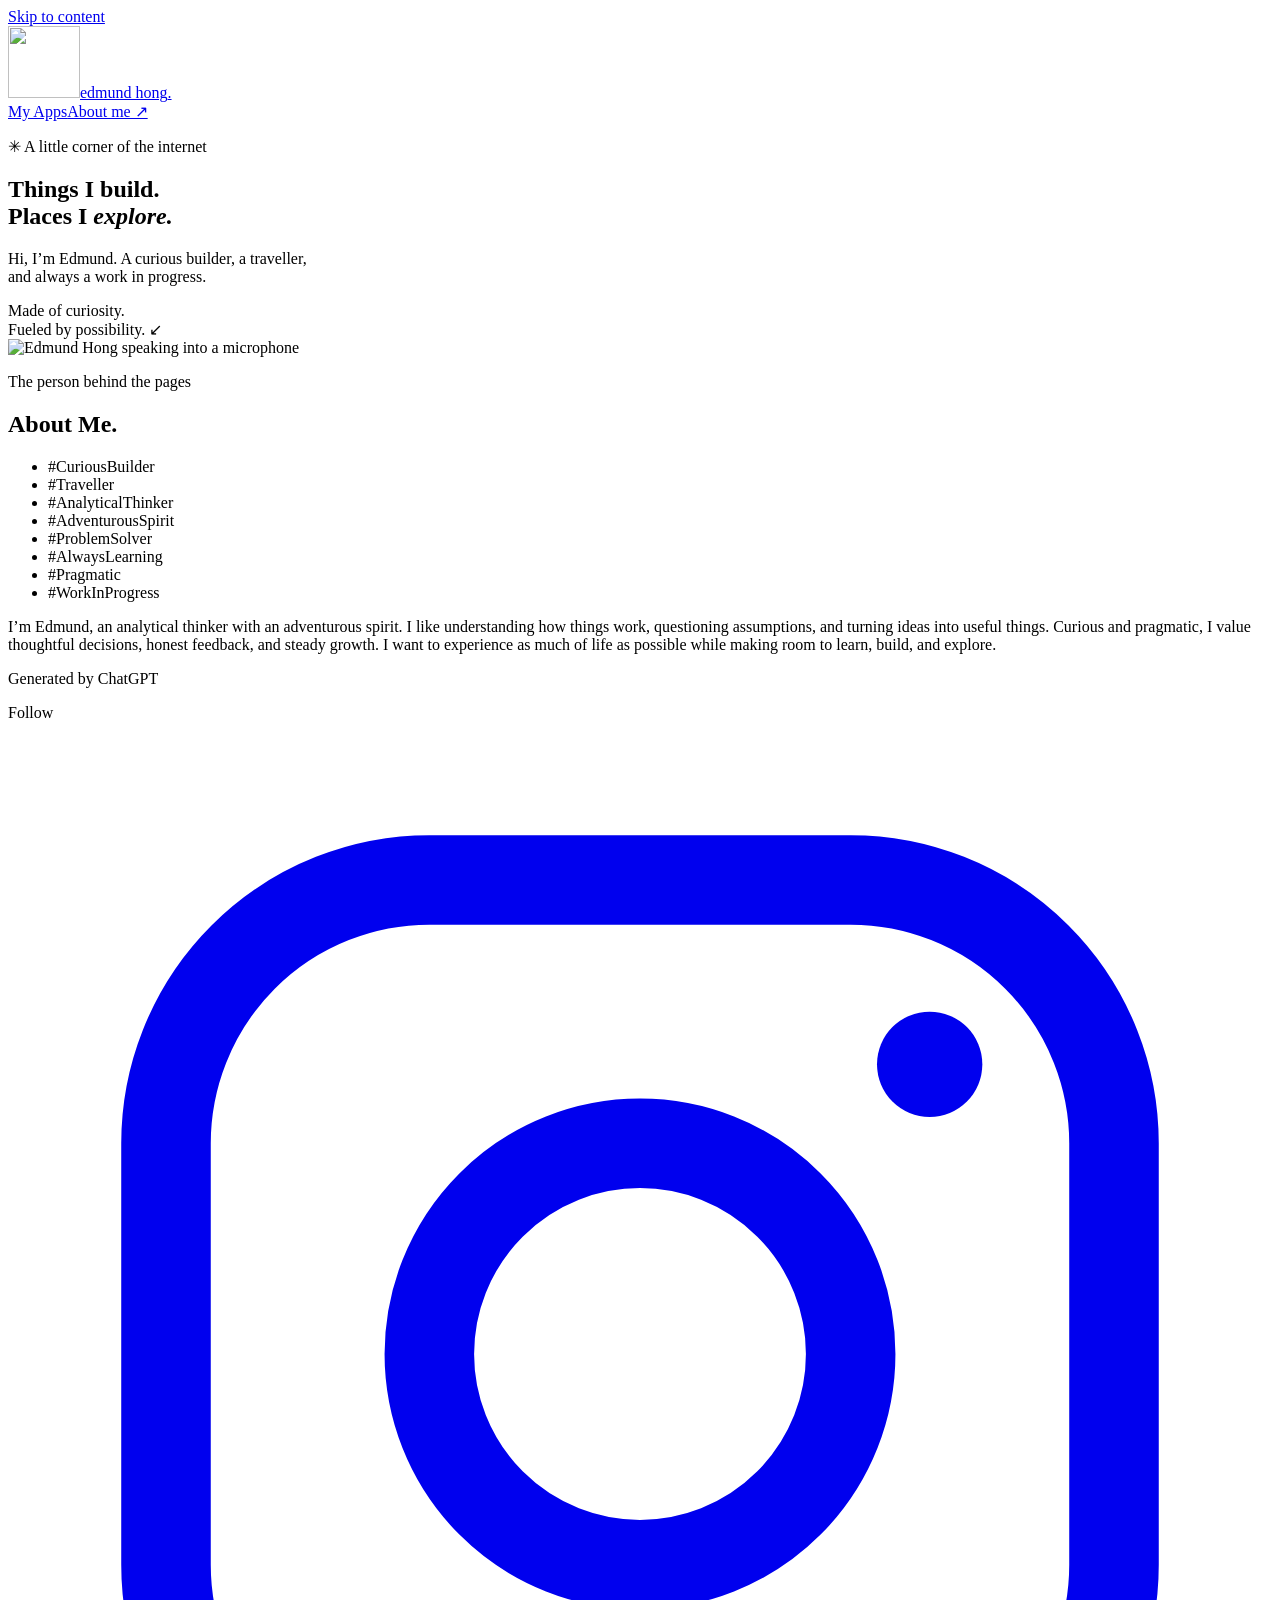
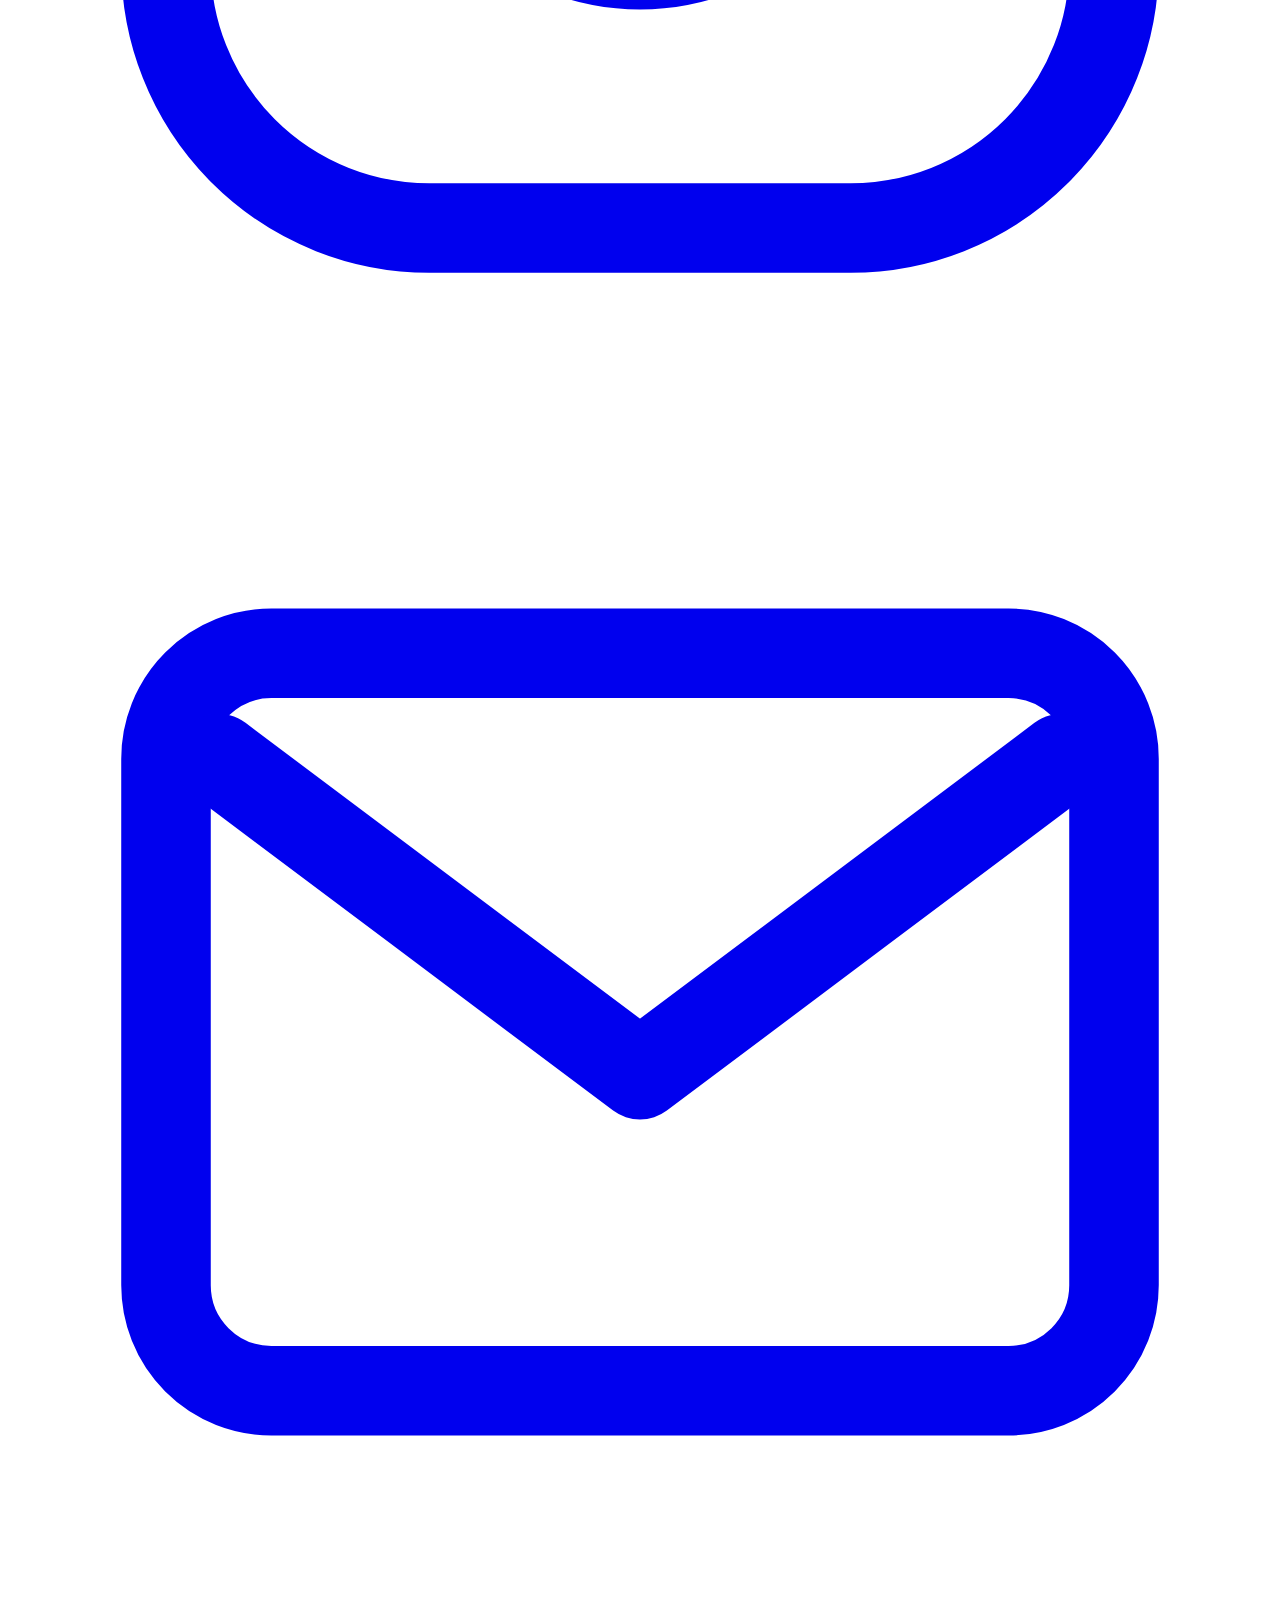
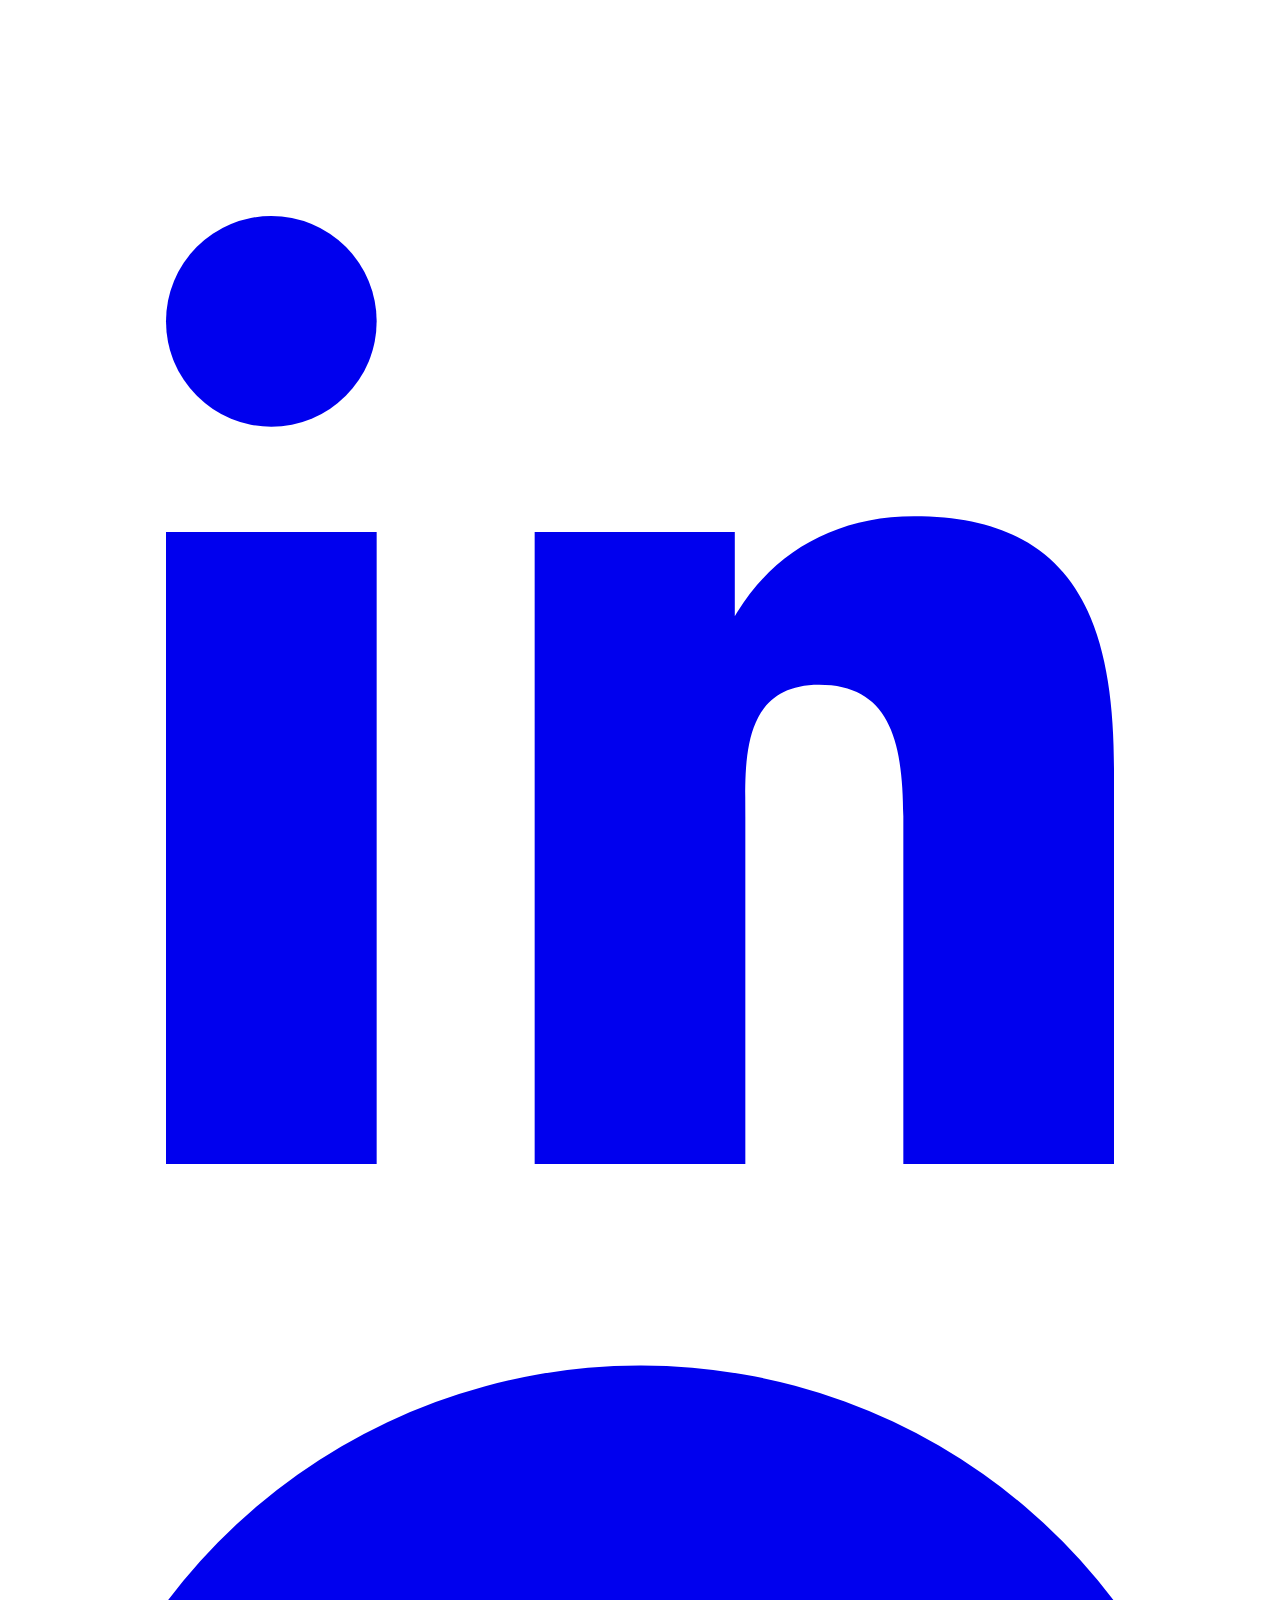
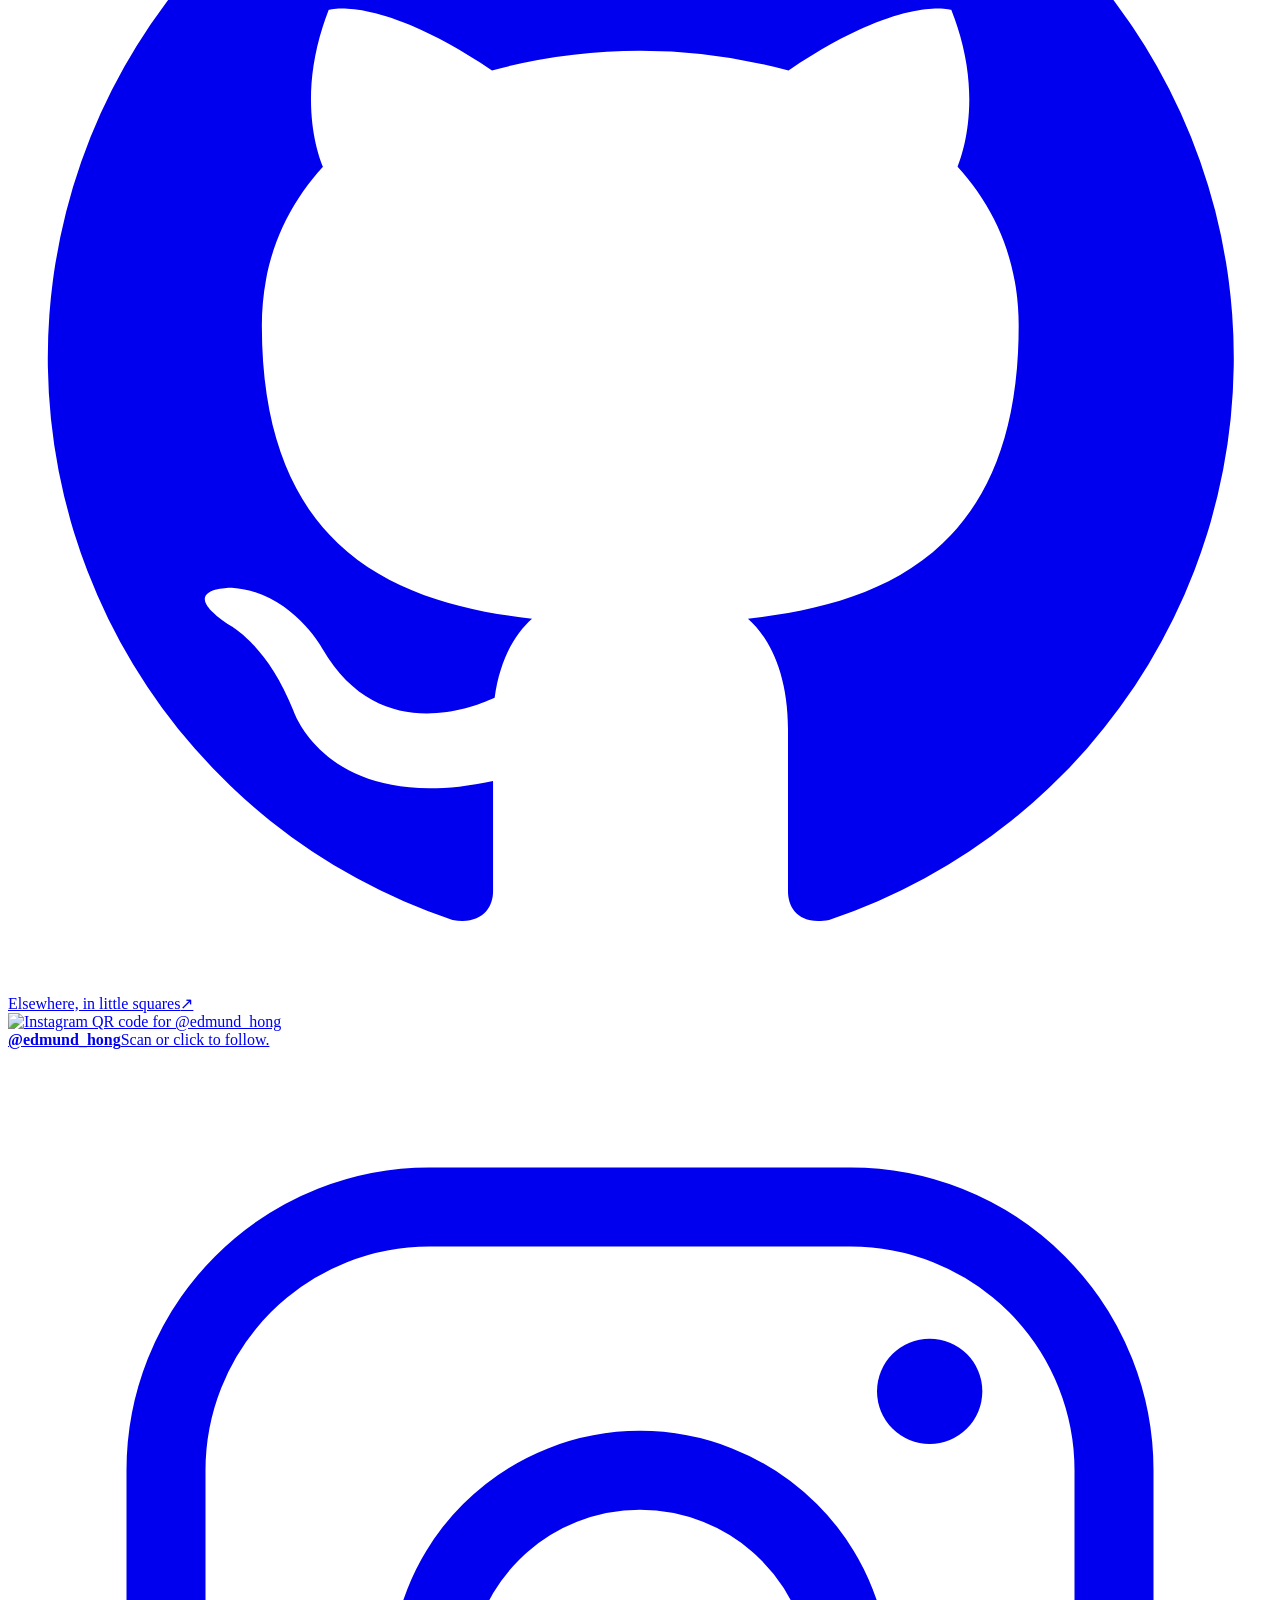
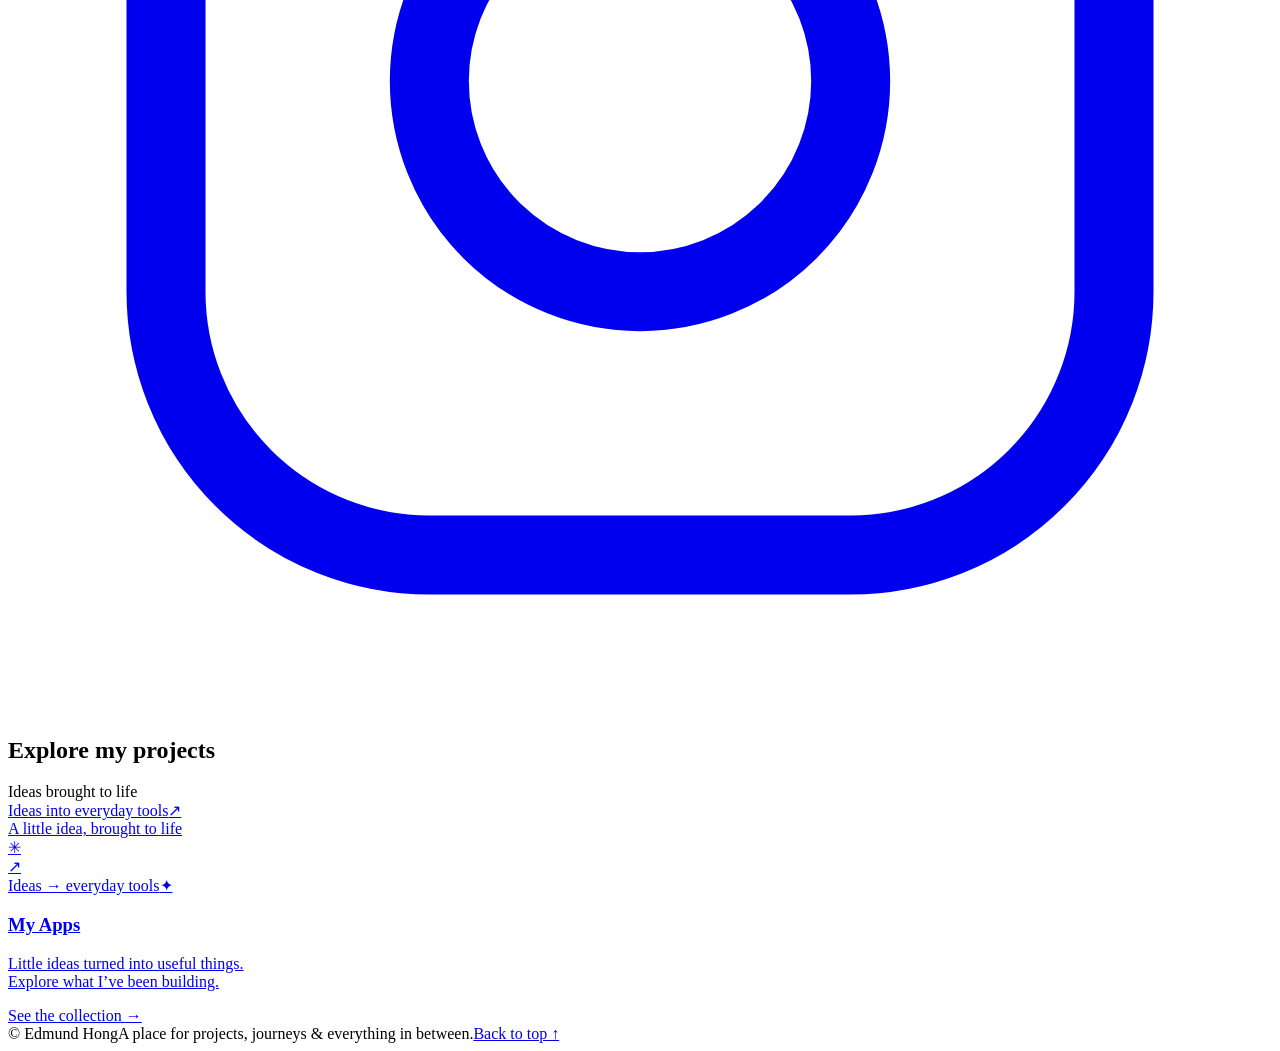
==== public/index.html @ 0fb3058b "Redesign homepage to introduce About Me before apps" ====
<!doctype html>
<html lang="en">
<head>
<meta charset="utf-8"><meta name="viewport" content="width=device-width, initial-scale=1">
<meta name="description" content="Meet Edmund Hong. Explore the apps I build and the things I learn along the way."><meta name="theme-color" content="#f7f4ec">
<title>Edmund Hong — Things I build. Places I explore.</title><link rel="icon" href="/favicon.ico?v=ed-logo" sizes="any"><link rel="icon" href="/icon-32.png" type="image/png" sizes="32x32"><link rel="apple-touch-icon" href="/icon-180.png"><link rel="manifest" href="/site.webmanifest"><link rel="stylesheet" href="/styles.css">
<script>
  window.va = window.va || function () { (window.vaq = window.vaq || []).push(arguments); };
</script>
<script defer src="/_vercel/insights/script.js"></script>
<script defer src="/about.js"></script>
</head>
<body>
<a class="skip-link" href="#main">Skip to content</a>
<header class="site-header wrap"><a class="wordmark" href="/" aria-label="Edmund Hong home"><img class="site-logo" src="/images/ed-logo.png" alt="" width="72" height="72"><span>edmund hong<span class="brand-dot">.</span></span></a><nav aria-label="Main navigation"><a href="/apps/">My Apps</a><a href="#about">About me ↗</a></nav></header>
<main id="main" class="wrap" tabindex="-1">
<section class="hero home-hero" aria-labelledby="hero-title"><div class="hero-copy"><p class="eyebrow"><span class="little-star" aria-hidden="true">✳</span> A little corner of the internet</p><h1 id="hero-title">Things I build.<br>Places I <em>explore.</em></h1><div class="hero-bottom"><p>Hi, I’m Edmund. A curious builder, a traveller,<br class="desktop-break"> and always a work in progress.</p><span class="hero-note" aria-hidden="true">Made of curiosity.<br>Fueled by possibility. <span>↙</span></span></div></div><div class="hero-portrait"><img src="/images/profile-pic.JPEG" alt="Edmund Hong speaking into a microphone" width="2344" height="3126" fetchpriority="high"></div></section>
<section id="about" class="about-grid" aria-labelledby="about-title"><div class="about-copy"><p class="eyebrow">The person behind the pages</p><h2 id="about-title">About Me<span class="brand-dot">.</span></h2>
<ul id="about-attributes" class="about-attributes" aria-label="About me hashtags"><li>#CuriousBuilder</li><li>#Traveller</li><li>#AnalyticalThinker</li><li>#AdventurousSpirit</li><li>#ProblemSolver</li><li>#AlwaysLearning</li><li>#Pragmatic</li><li>#WorkInProgress</li></ul>
<p class="bio">I’m Edmund, an analytical thinker with an adventurous spirit. I like understanding how things work, questioning assumptions, and turning ideas into useful things. Curious and pragmatic, I value thoughtful decisions, honest feedback, and steady growth. I want to experience as much of life as possible while making room to learn, build, and explore.</p><p class="signoff">Generated by ChatGPT</p><nav class="follow-row" aria-label="Follow Edmund">
<span class="follow-label">Follow</span>
<a class="social-icon" href="https://www.instagram.com/edmund_hong/" target="_blank" rel="noopener noreferrer" aria-label="Instagram: @edmund_hong (opens in a new tab)" title="Instagram · @edmund_hong"><svg aria-hidden="true" viewBox="0 0 24 24" fill="none"><rect x="3" y="3" width="18" height="18" rx="5" stroke="currentColor" stroke-width="1.7"/><circle cx="12" cy="12" r="4" stroke="currentColor" stroke-width="1.7"/><circle cx="17.5" cy="6.5" r="1" fill="currentColor"/></svg></a>
<a class="social-icon" href="mailto:edmundhongkf@gmail.com" aria-label="Email Edmund at edmundhongkf@gmail.com" title="Email · edmundhongkf@gmail.com"><svg aria-hidden="true" viewBox="0 0 24 24" fill="none" stroke="currentColor" stroke-width="1.7" stroke-linecap="round" stroke-linejoin="round"><rect x="3" y="5" width="18" height="14" rx="2"/><path d="m4 7 8 6 8-6"/></svg></a>
<a class="social-icon" href="https://www.linkedin.com/in/edmundhongkf" target="_blank" rel="noopener noreferrer" aria-label="Edmund Hong on LinkedIn (opens in a new tab)" title="LinkedIn"><svg aria-hidden="true" viewBox="0 0 24 24" fill="currentColor"><circle cx="5" cy="5" r="2"/><path d="M3 9h4v12H3zM10 9h3.8v1.6c.7-1.2 1.9-1.9 3.4-1.9 3 0 3.8 1.9 3.8 4.8V21h-4v-6.6c0-1.5-.3-2.5-1.6-2.5-1.5 0-1.4 1.5-1.4 2.5V21h-4z"/></svg></a>
<a class="social-icon" href="https://github.com/edmundhong" target="_blank" rel="noopener noreferrer" aria-label="Edmund Hong on GitHub (opens in a new tab)" title="GitHub"><svg aria-hidden="true" viewBox="0 0 24 24" fill="currentColor"><path d="M12 .75a11.25 11.25 0 0 0-3.56 21.92c.56.1.77-.24.77-.54v-2.1c-3.13.68-3.79-1.33-3.79-1.33-.51-1.3-1.25-1.65-1.25-1.65-1.02-.7.08-.69.08-.69 1.13.08 1.72 1.16 1.72 1.16 1 1.72 2.63 1.22 3.27.93.1-.73.39-1.22.71-1.5-2.5-.28-5.13-1.25-5.13-5.56 0-1.23.44-2.23 1.16-3.02-.12-.28-.5-1.43.11-2.98 0 0 .95-.3 3.1 1.15a10.8 10.8 0 0 1 5.63 0c2.15-1.46 3.09-1.15 3.09-1.15.62 1.55.23 2.7.12 2.98.72.79 1.16 1.79 1.16 3.02 0 4.32-2.63 5.28-5.14 5.56.4.35.76 1.04.76 2.1v3.08c0 .3.2.65.78.54A11.25 11.25 0 0 0 12 .75Z"/></svg></a>
</nav></div>
<a class="instagram-card" href="https://www.instagram.com/edmund_hong/" target="_blank" rel="noopener noreferrer" aria-label="Visit @edmund_hong on Instagram (opens in a new tab)"><div class="instagram-top"><span class="eyebrow">Elsewhere, in little squares</span><span aria-hidden="true">↗</span></div>
<div class="instagram-qr"><img src="/images/instagram-qr.png" alt="Instagram QR code for @edmund_hong" width="804" height="1348" loading="lazy"></div><div class="instagram-bottom"><div><strong>@edmund_hong</strong><span>Scan or click to follow.</span></div><svg aria-hidden="true" viewBox="0 0 24 24" fill="none"><rect x="3" y="3" width="18" height="18" rx="5" stroke="currentColor" stroke-width="1.5"/><circle cx="12" cy="12" r="4" stroke="currentColor" stroke-width="1.5"/><circle cx="17.5" cy="6.5" r="1" fill="currentColor"/></svg></div></a></section>
<section class="home-projects" aria-labelledby="explore-title"><div class="section-heading"><h2 id="explore-title" class="eyebrow">Explore my projects</h2><span class="small-note">Ideas brought to life</span></div>
<div class="feature-grid">
<a class="feature-card apps-card" href="/apps/"><div class="card-top"><span class="card-tag">Ideas into everyday tools</span><span class="circle-arrow" aria-hidden="true">↗</span></div><div class="app-art" aria-hidden="true"><div class="mini-window"><div class="window-bar"><i></i><i></i><i></i><span>A little idea, brought to life</span></div><div class="window-content"><span class="app-symbol">✳</span><div><span class="skeleton wide"></span><span class="skeleton short"></span></div><span>↗</span></div><div class="mini-chart"><span></span><span></span><span></span><span></span><span></span><span></span><span></span></div></div><span class="floating-label">Ideas → everyday tools</span><span class="art-spark">✦</span></div><div class="card-copy"><h3>My Apps</h3><p>Little ideas turned into useful things.<br>Explore what I’ve been building.</p><span class="card-cta">See the collection <span aria-hidden="true">→</span></span></div></a>
</div></section>
</main><footer class="site-footer wrap"><span>© Edmund Hong</span><span>A place for projects, journeys &amp; everything in between.</span><a href="#main">Back to top ↑</a></footer>
</body></html>
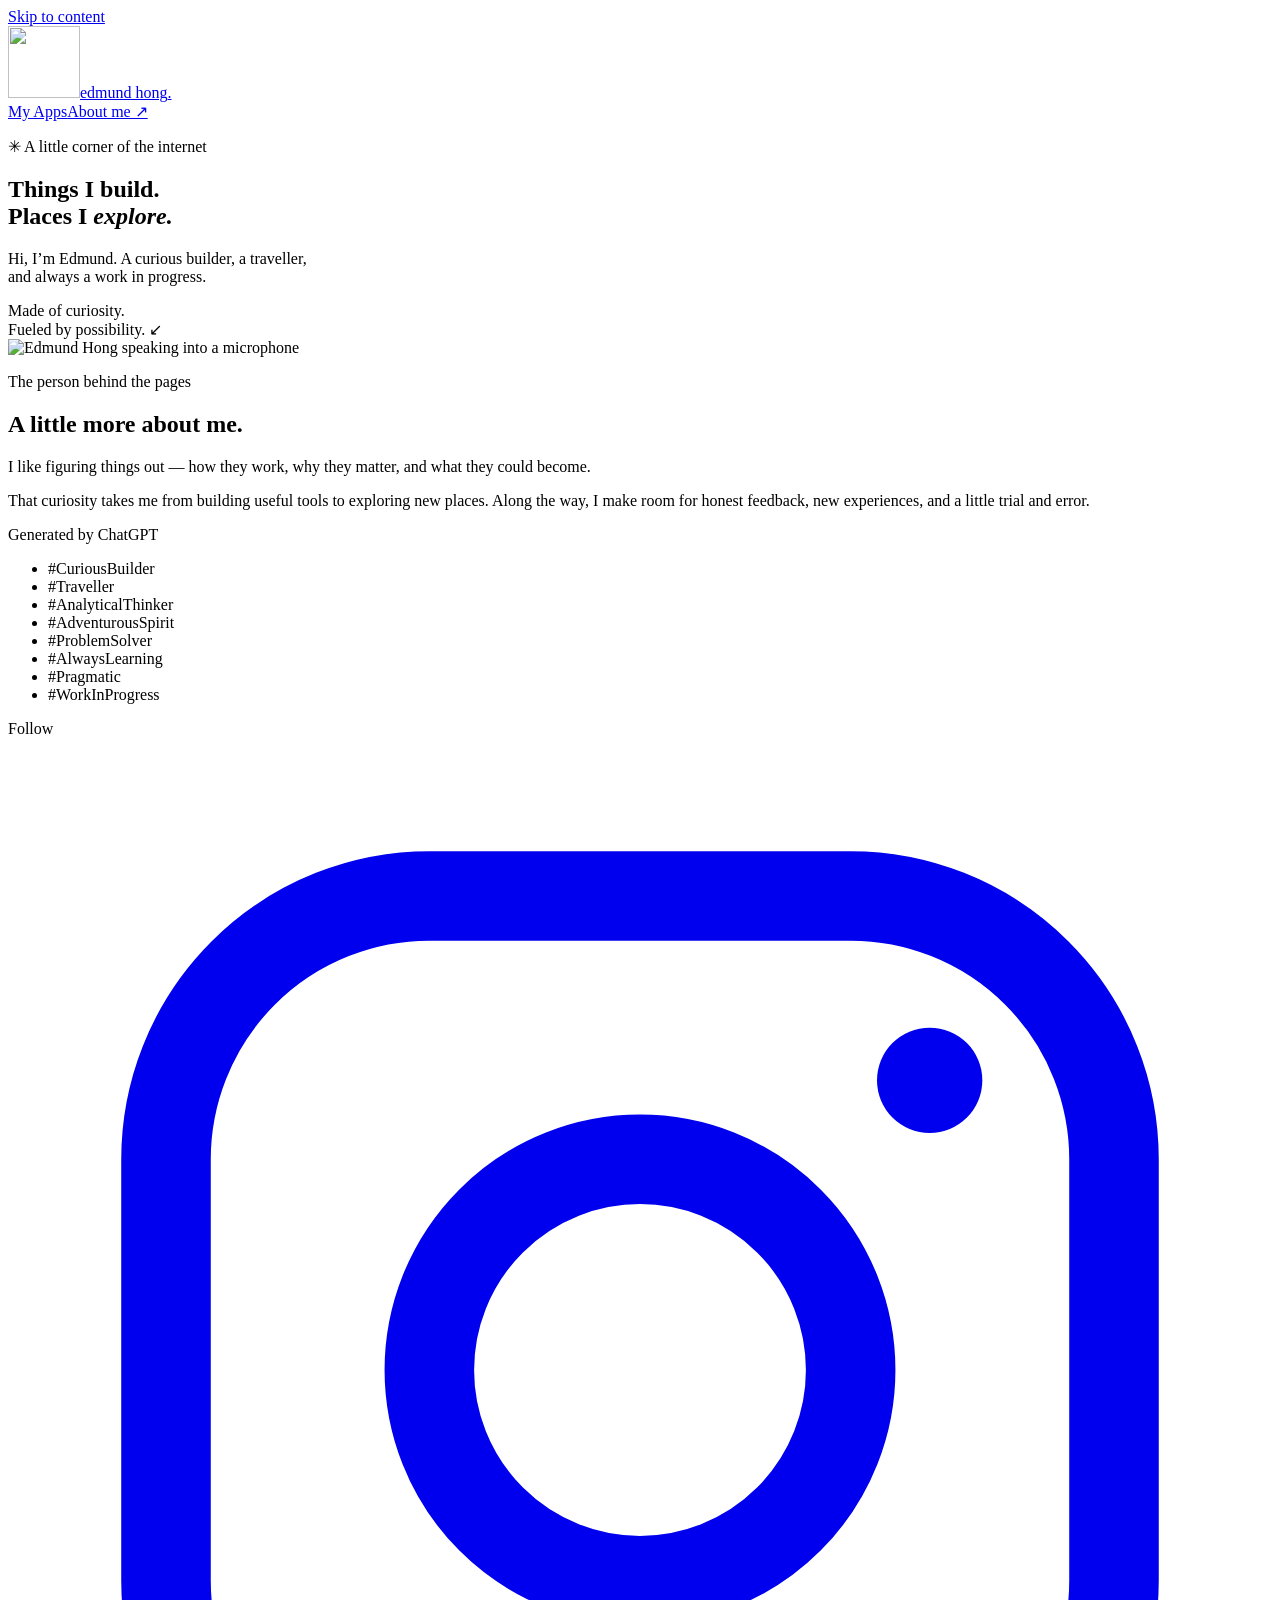
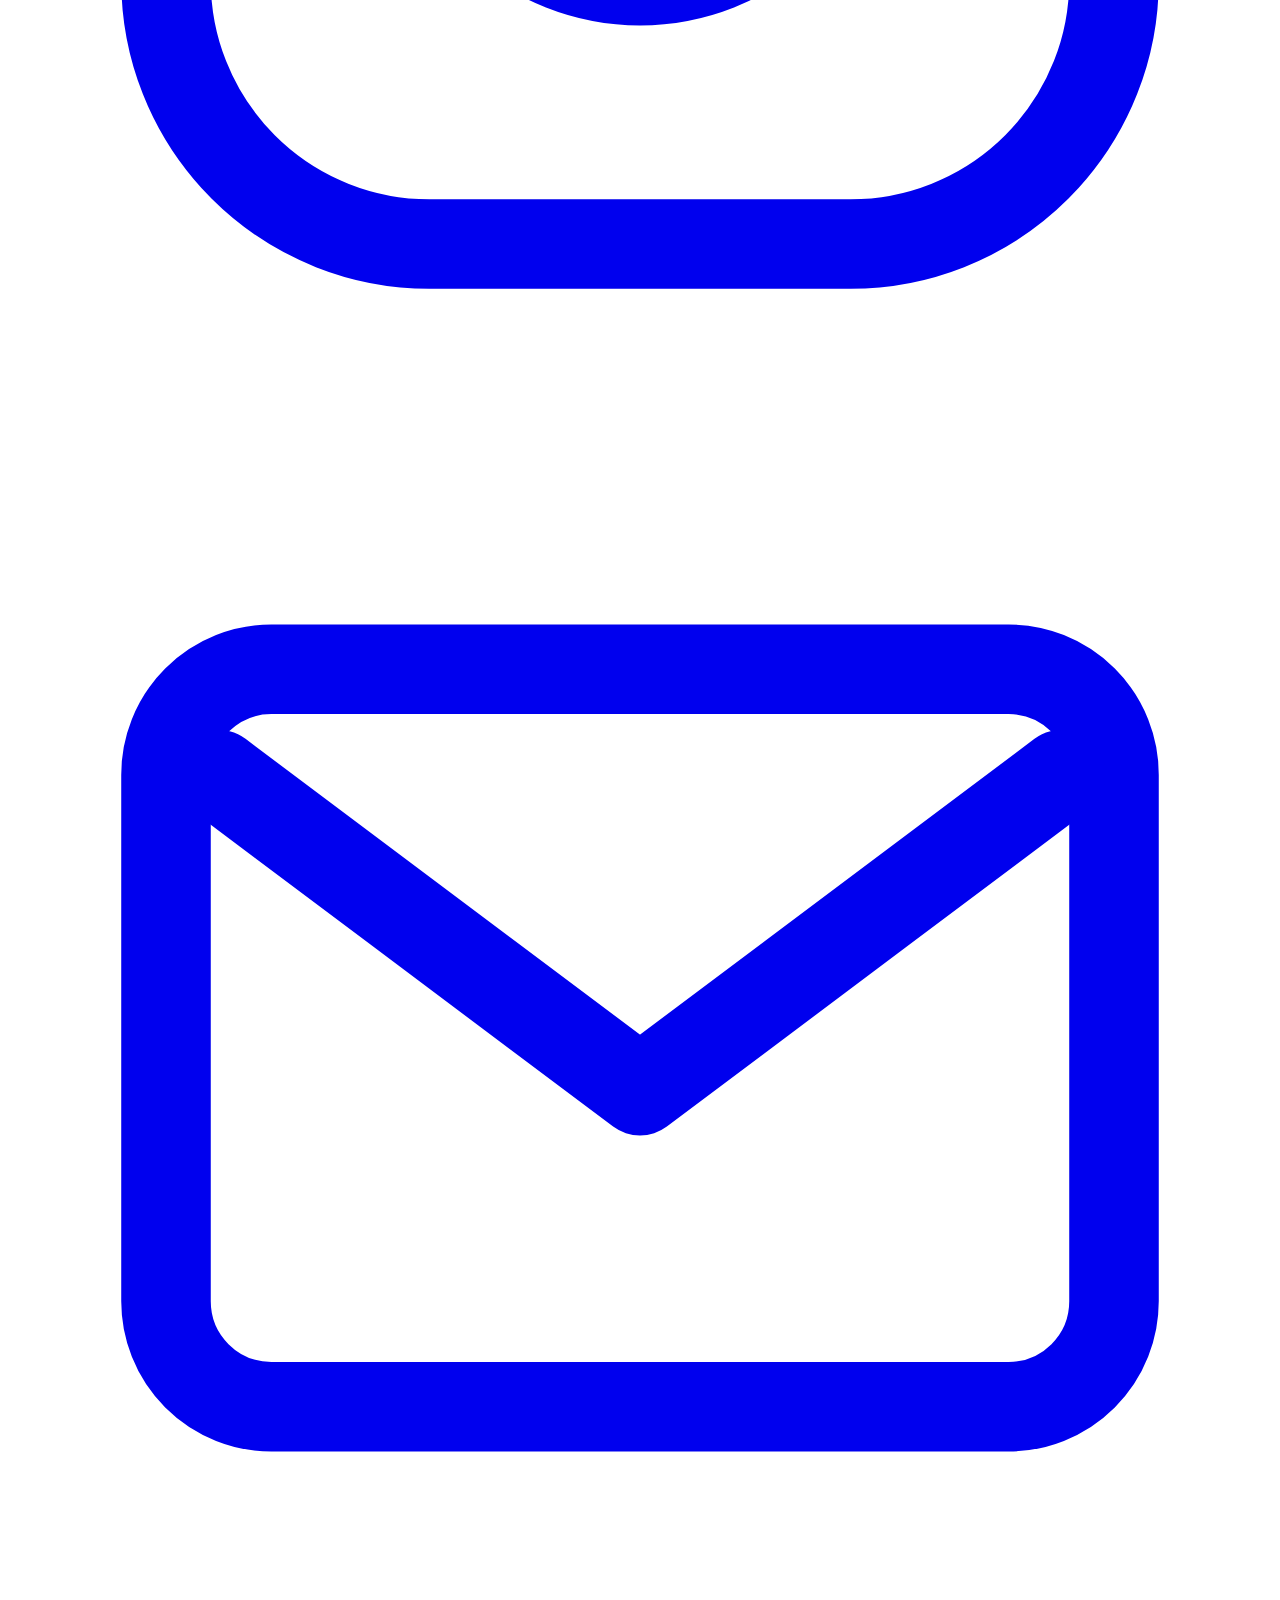
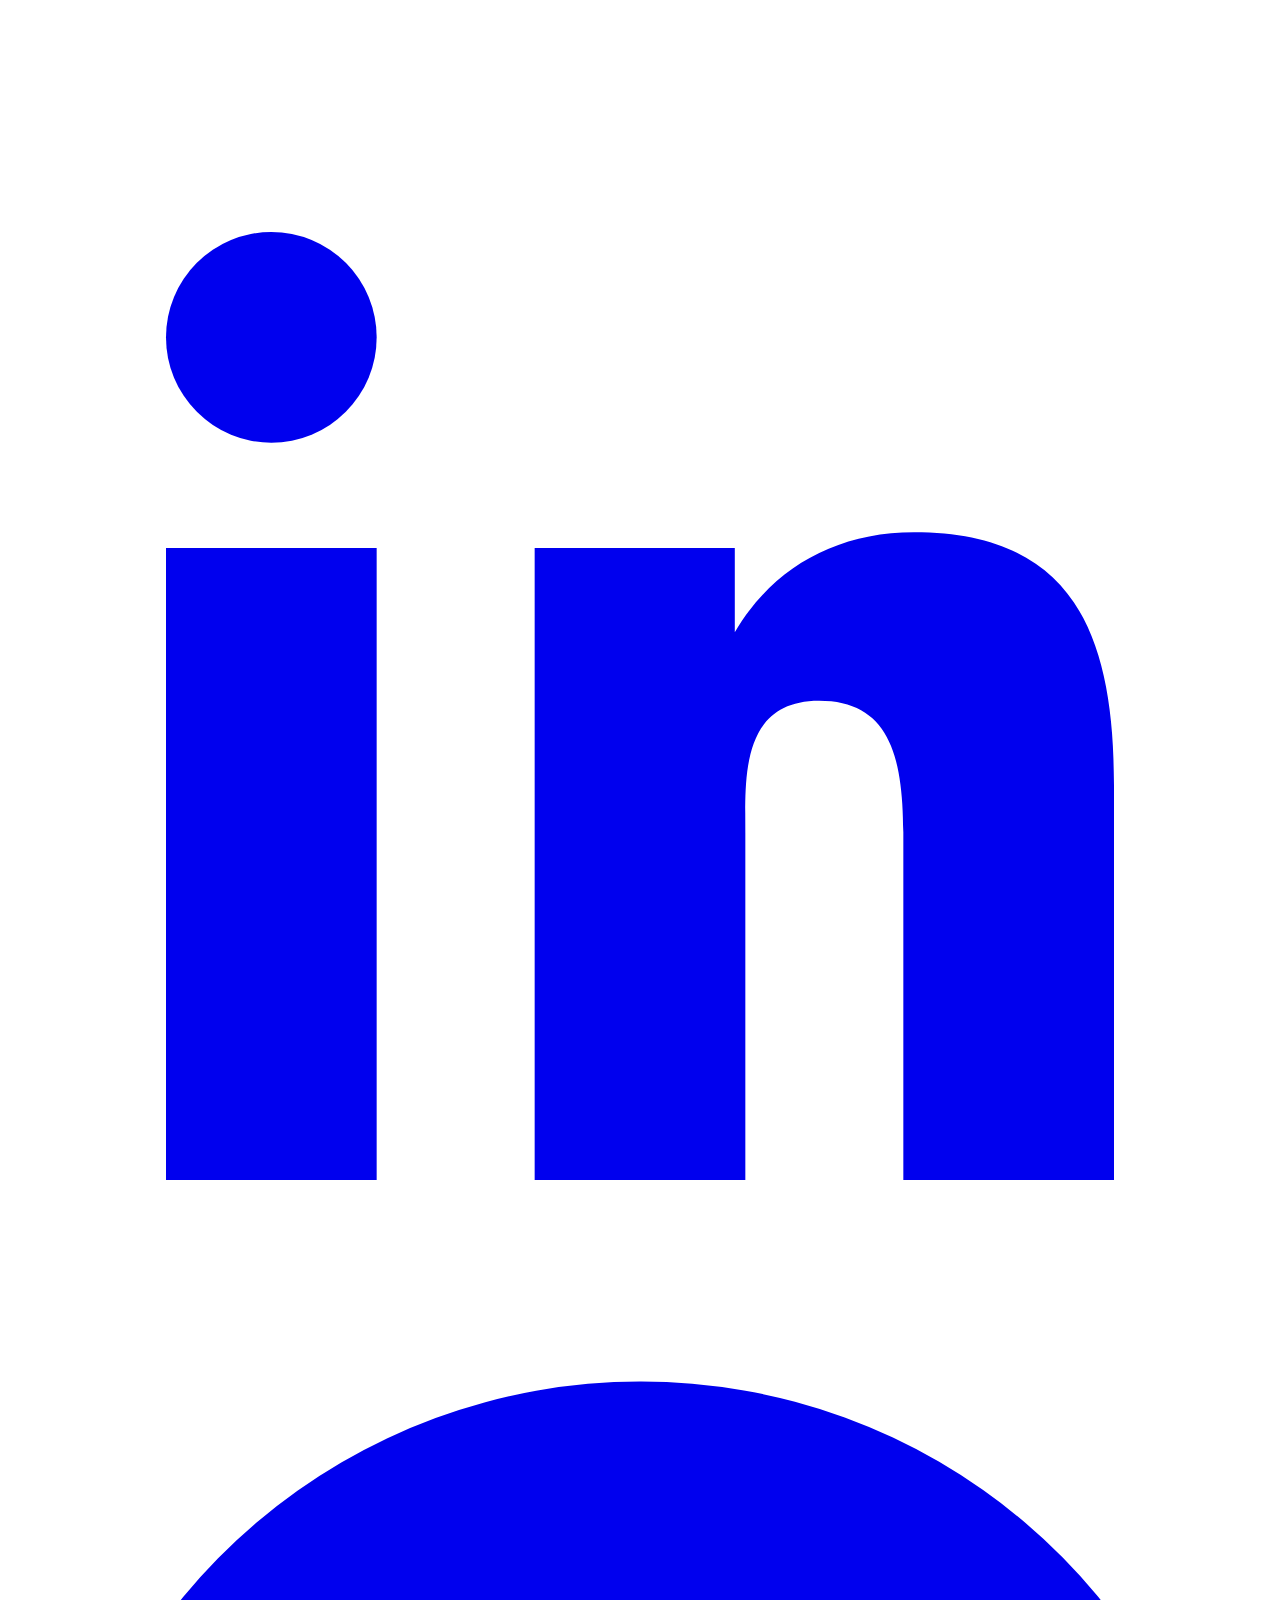
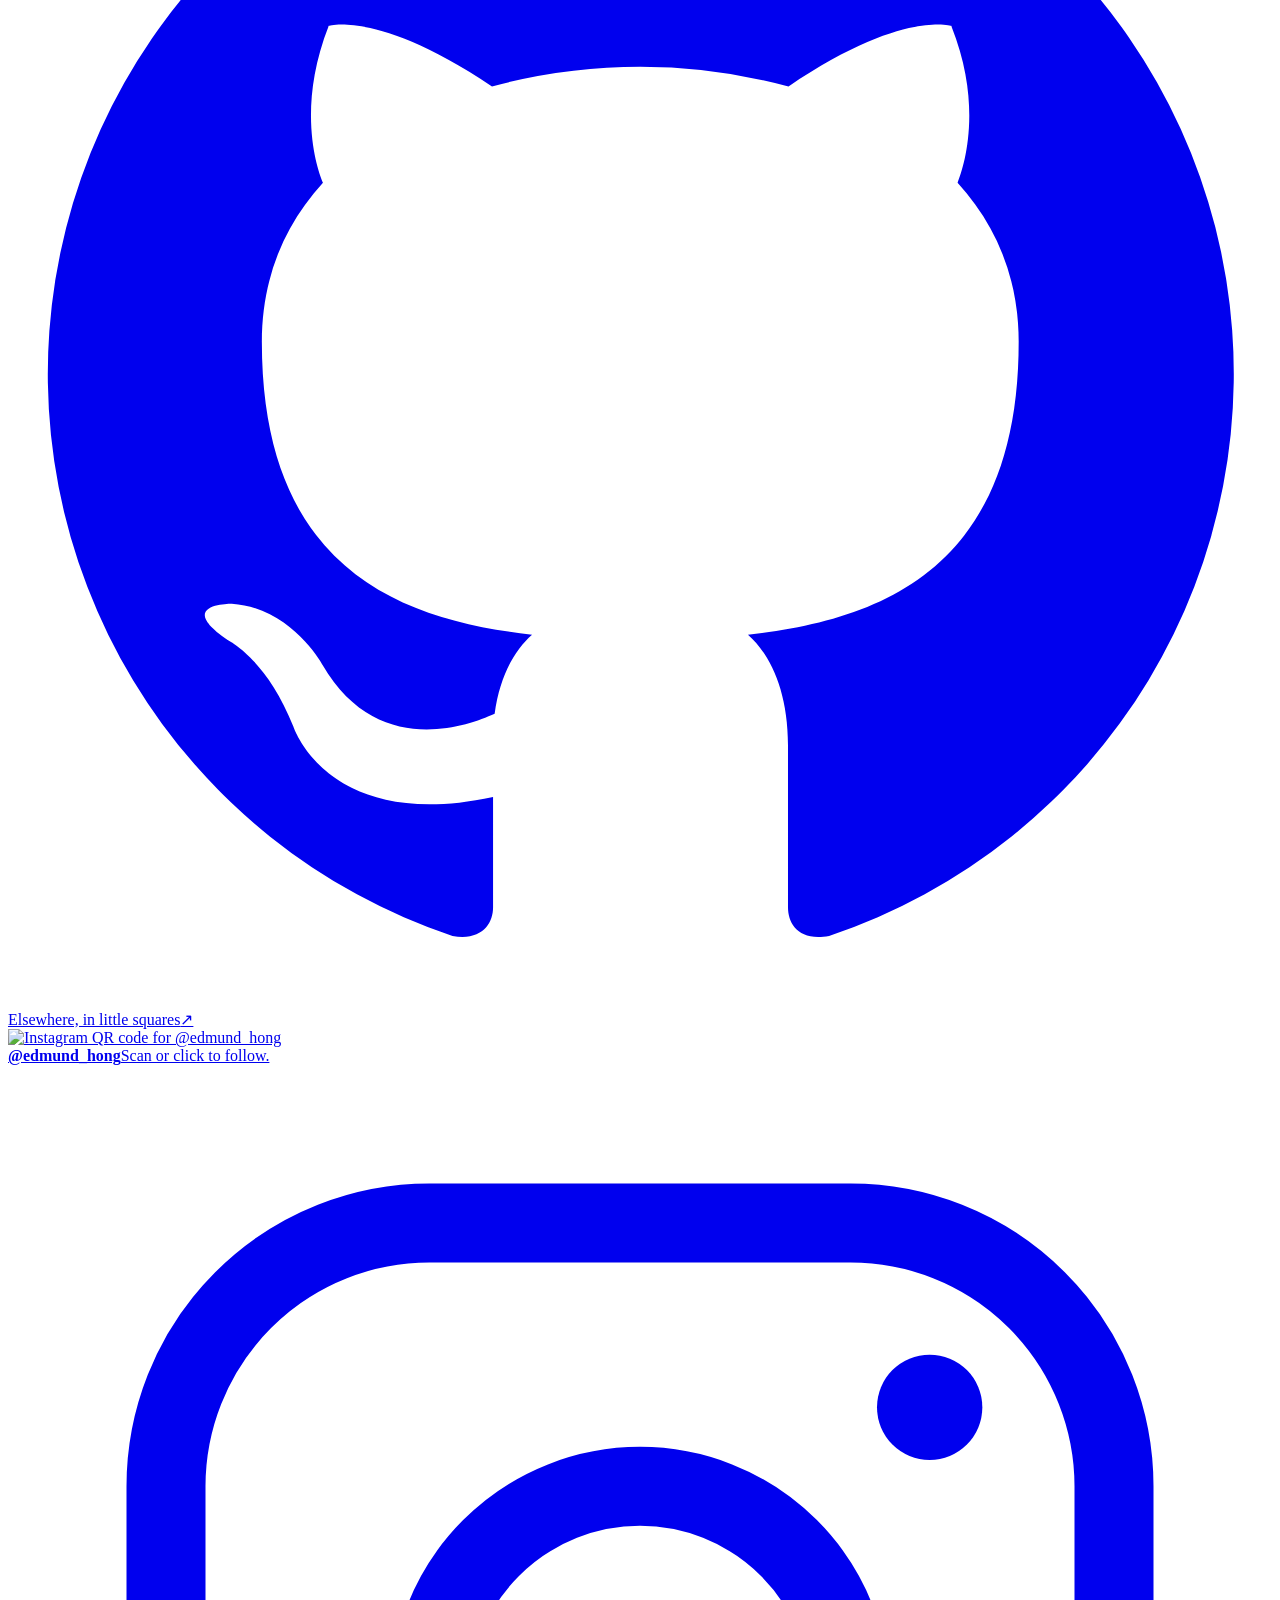
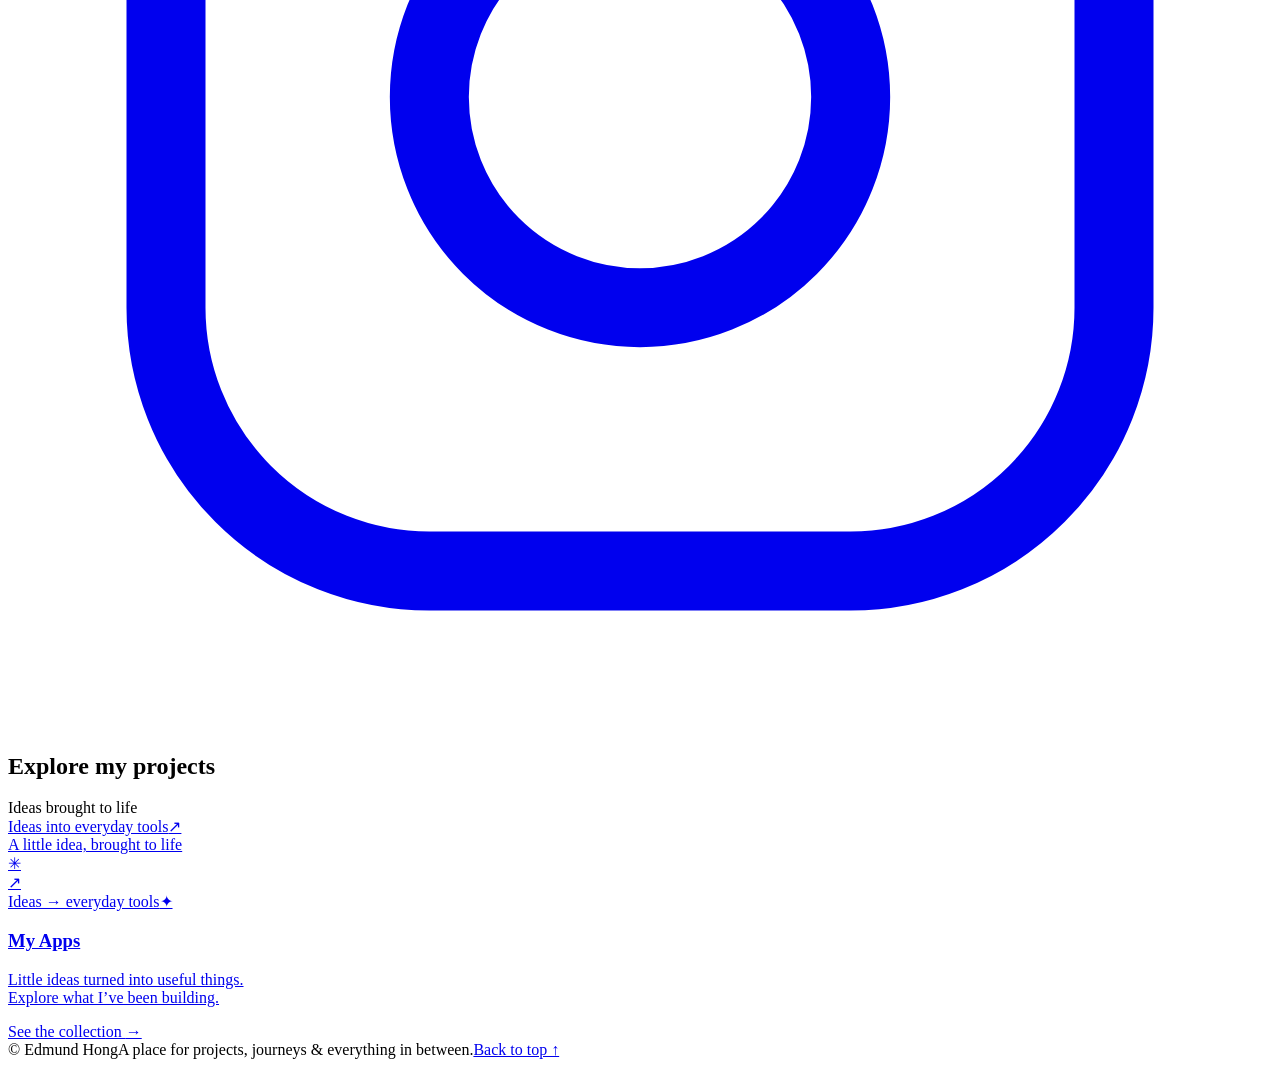
==== commit 2456a059: "Refine About Me copy and layout to avoid repeated introduction" ====
--- a/public/index.html
+++ b/public/index.html
@@ -15,9 +15,12 @@
 <header class="site-header wrap"><a class="wordmark" href="/" aria-label="Edmund Hong home"><img class="site-logo" src="/images/ed-logo.png" alt="" width="72" height="72"><span>edmund hong<span class="brand-dot">.</span></span></a><nav aria-label="Main navigation"><a href="/apps/">My Apps</a><a href="#about">About me ↗</a></nav></header>
 <main id="main" class="wrap" tabindex="-1">
 <section class="hero home-hero" aria-labelledby="hero-title"><div class="hero-copy"><p class="eyebrow"><span class="little-star" aria-hidden="true">✳</span> A little corner of the internet</p><h1 id="hero-title">Things I build.<br>Places I <em>explore.</em></h1><div class="hero-bottom"><p>Hi, I’m Edmund. A curious builder, a traveller,<br class="desktop-break"> and always a work in progress.</p><span class="hero-note" aria-hidden="true">Made of curiosity.<br>Fueled by possibility. <span>↙</span></span></div></div><div class="hero-portrait"><img src="/images/profile-pic.JPEG" alt="Edmund Hong speaking into a microphone" width="2344" height="3126" fetchpriority="high"></div></section>
-<section id="about" class="about-grid" aria-labelledby="about-title"><div class="about-copy"><p class="eyebrow">The person behind the pages</p><h2 id="about-title">About Me<span class="brand-dot">.</span></h2>
+<section id="about" class="about-grid" aria-labelledby="about-title"><div class="about-copy"><p class="eyebrow">The person behind the pages</p><h2 id="about-title">A little more about me<span class="brand-dot">.</span></h2>
+<p class="bio bio-lead">I like figuring things out — how they work, why they matter, and what they could become.</p>
+<p class="bio">That curiosity takes me from building useful tools to exploring new places. Along the way, I make room for honest feedback, new experiences, and a little trial and error.</p>
+<p class="signoff">Generated by ChatGPT</p>
 <ul id="about-attributes" class="about-attributes" aria-label="About me hashtags"><li>#CuriousBuilder</li><li>#Traveller</li><li>#AnalyticalThinker</li><li>#AdventurousSpirit</li><li>#ProblemSolver</li><li>#AlwaysLearning</li><li>#Pragmatic</li><li>#WorkInProgress</li></ul>
-<p class="bio">I’m Edmund, an analytical thinker with an adventurous spirit. I like understanding how things work, questioning assumptions, and turning ideas into useful things. Curious and pragmatic, I value thoughtful decisions, honest feedback, and steady growth. I want to experience as much of life as possible while making room to learn, build, and explore.</p><p class="signoff">Generated by ChatGPT</p><nav class="follow-row" aria-label="Follow Edmund">
+<nav class="follow-row" aria-label="Follow Edmund">
 <span class="follow-label">Follow</span>
 <a class="social-icon" href="https://www.instagram.com/edmund_hong/" target="_blank" rel="noopener noreferrer" aria-label="Instagram: @edmund_hong (opens in a new tab)" title="Instagram · @edmund_hong"><svg aria-hidden="true" viewBox="0 0 24 24" fill="none"><rect x="3" y="3" width="18" height="18" rx="5" stroke="currentColor" stroke-width="1.7"/><circle cx="12" cy="12" r="4" stroke="currentColor" stroke-width="1.7"/><circle cx="17.5" cy="6.5" r="1" fill="currentColor"/></svg></a>
 <a class="social-icon" href="mailto:edmundhongkf@gmail.com" aria-label="Email Edmund at edmundhongkf@gmail.com" title="Email · edmundhongkf@gmail.com"><svg aria-hidden="true" viewBox="0 0 24 24" fill="none" stroke="currentColor" stroke-width="1.7" stroke-linecap="round" stroke-linejoin="round"><rect x="3" y="5" width="18" height="14" rx="2"/><path d="m4 7 8 6 8-6"/></svg></a>
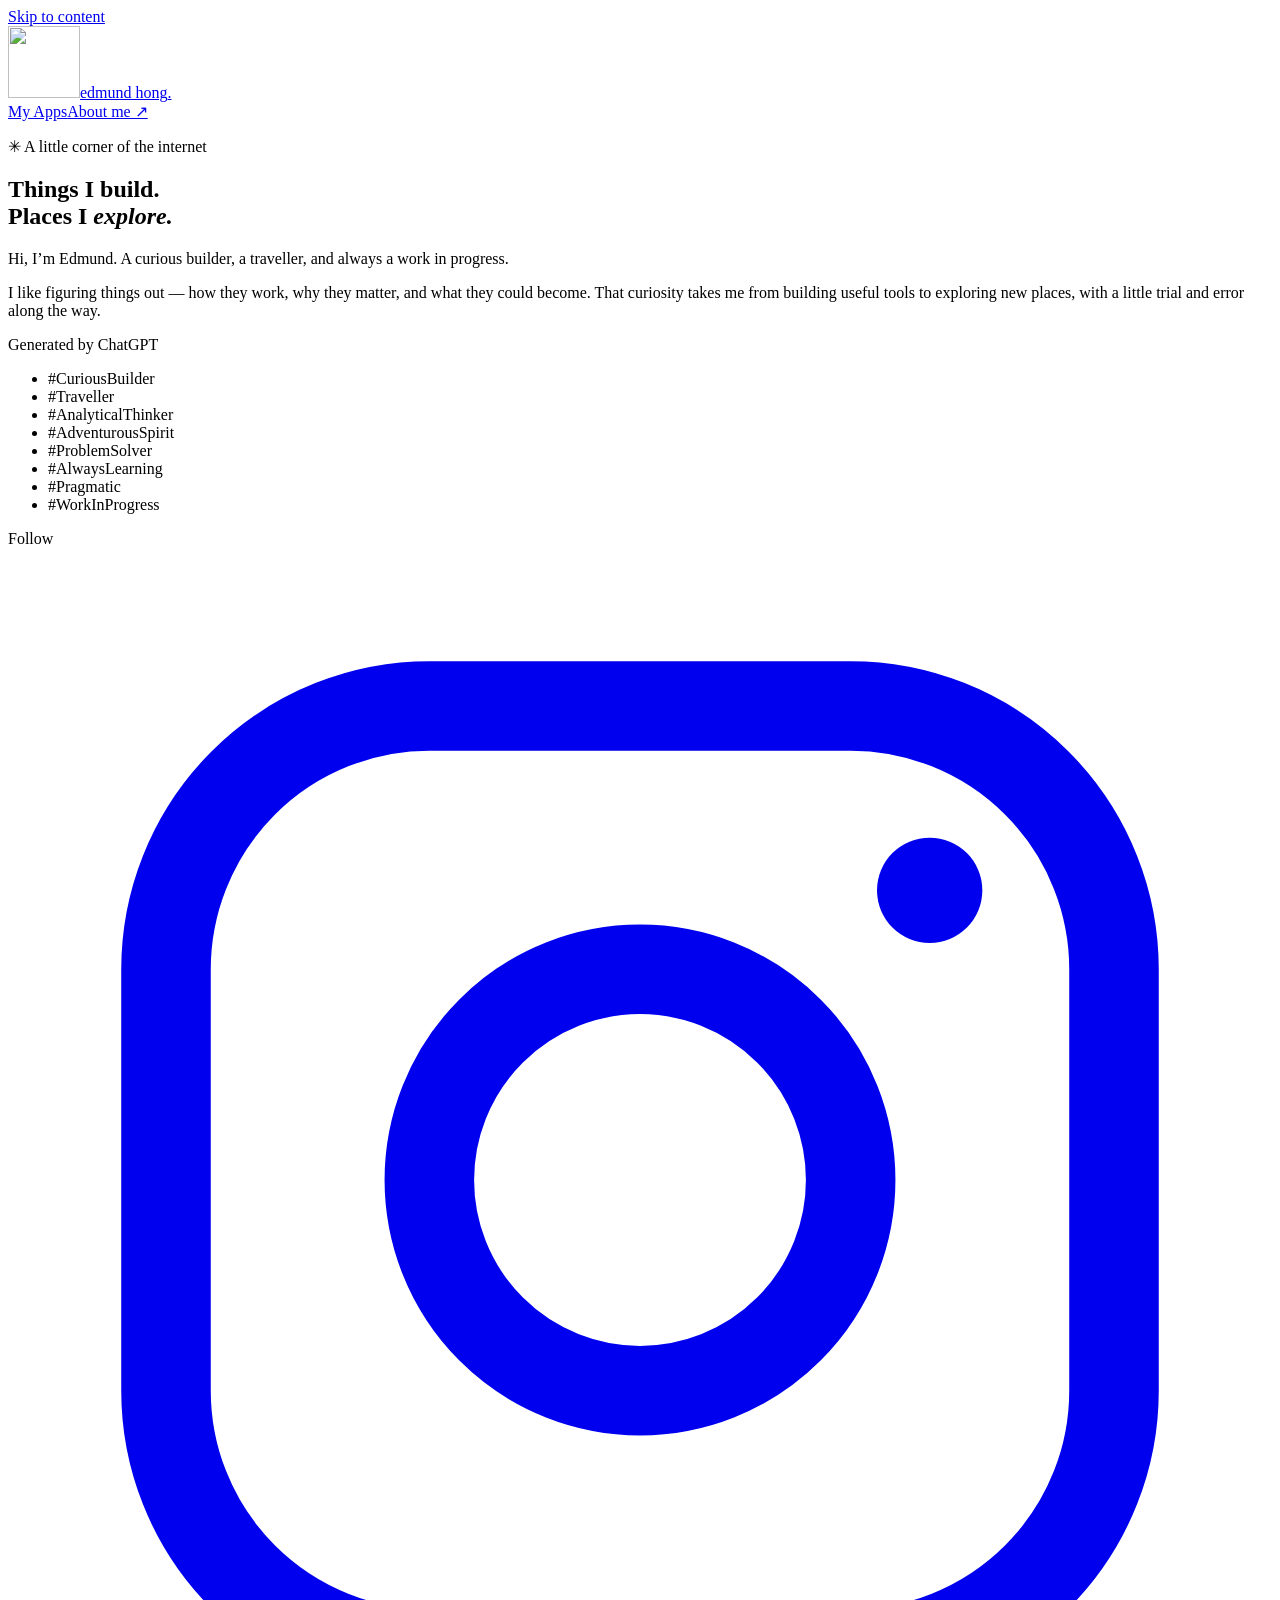
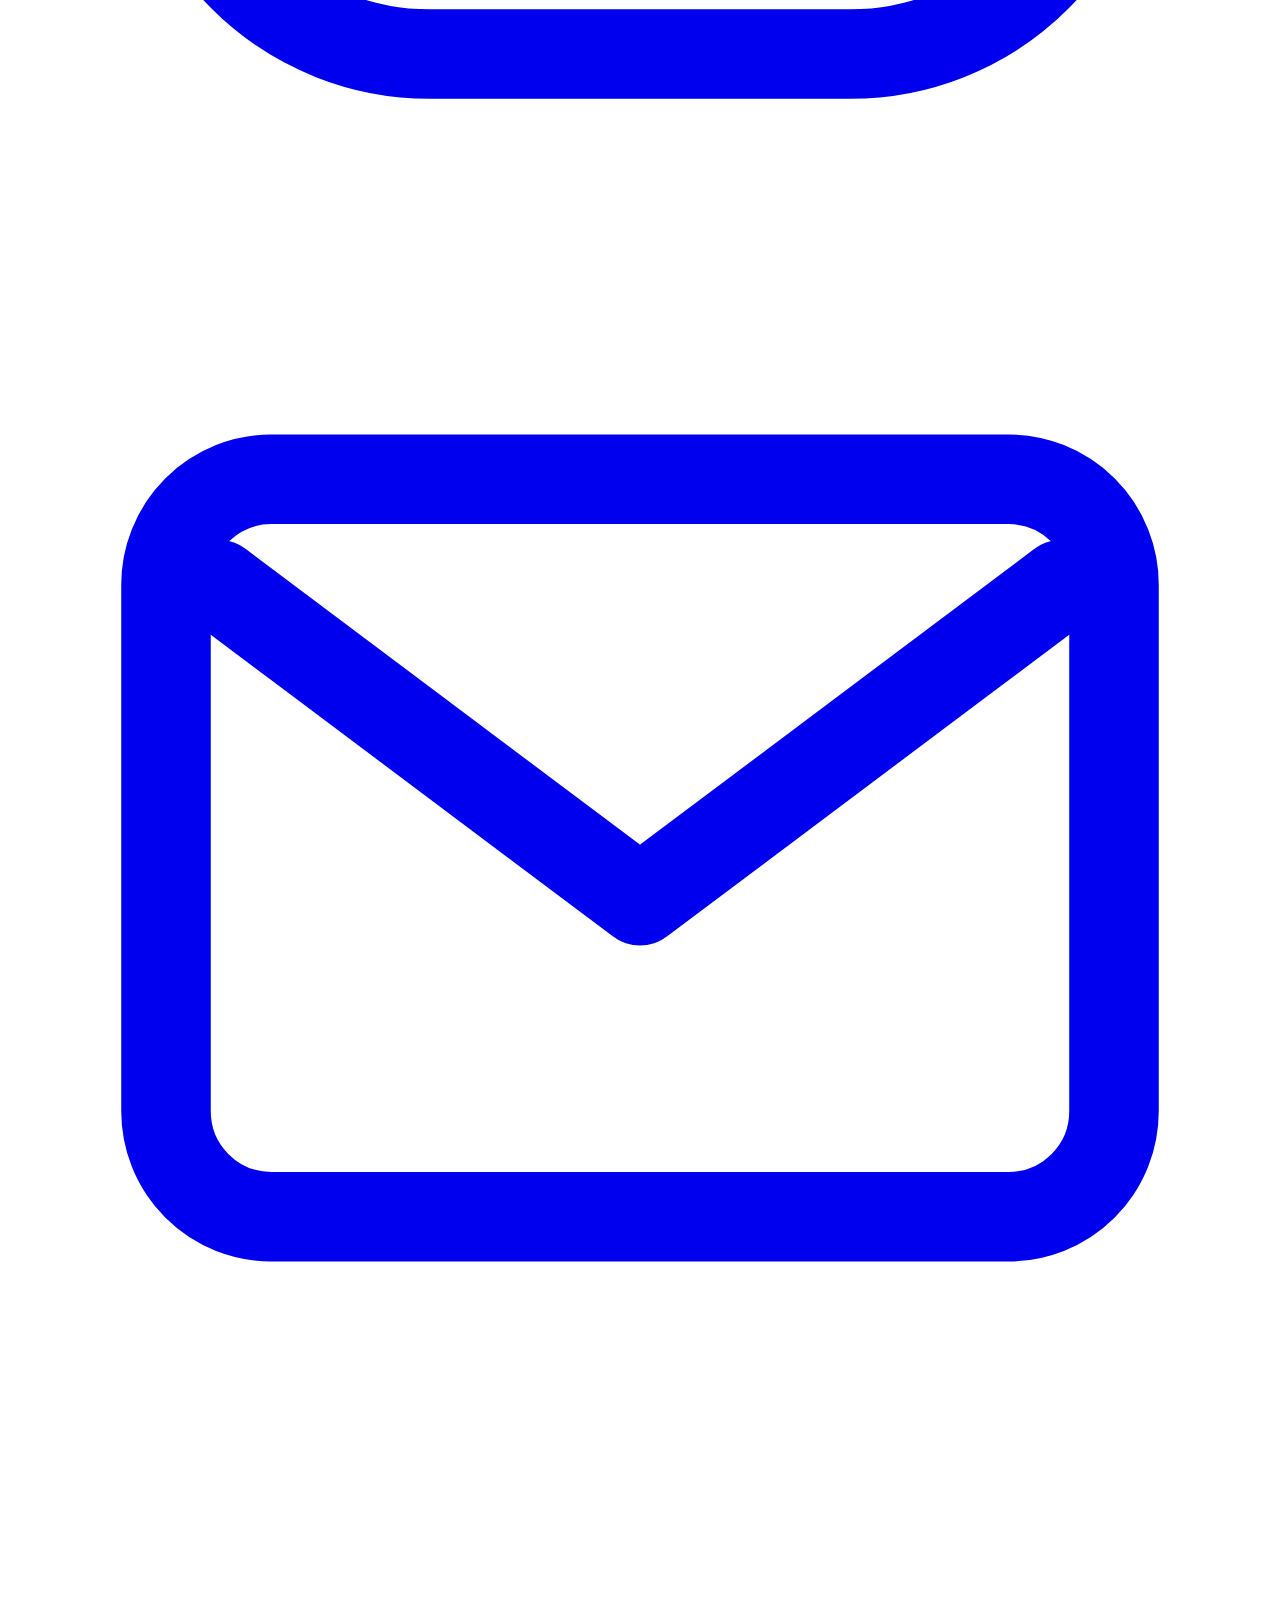
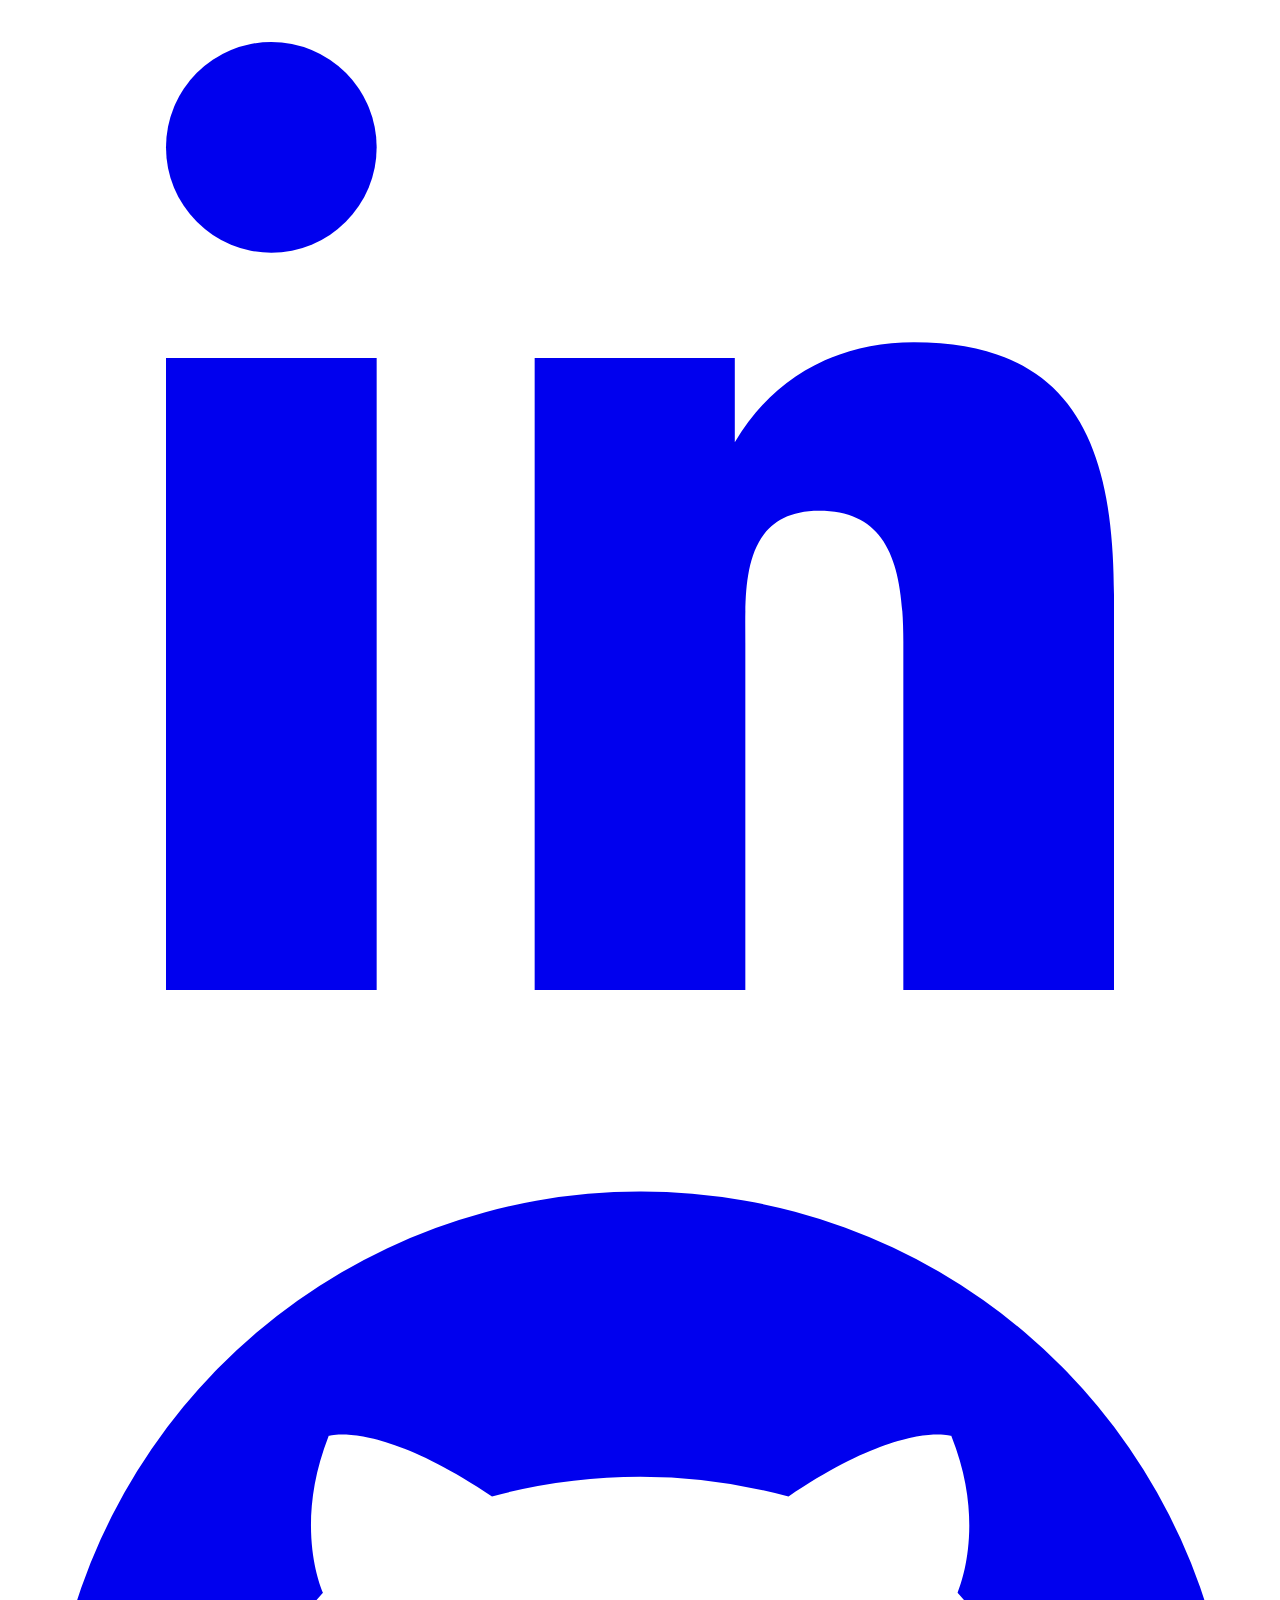
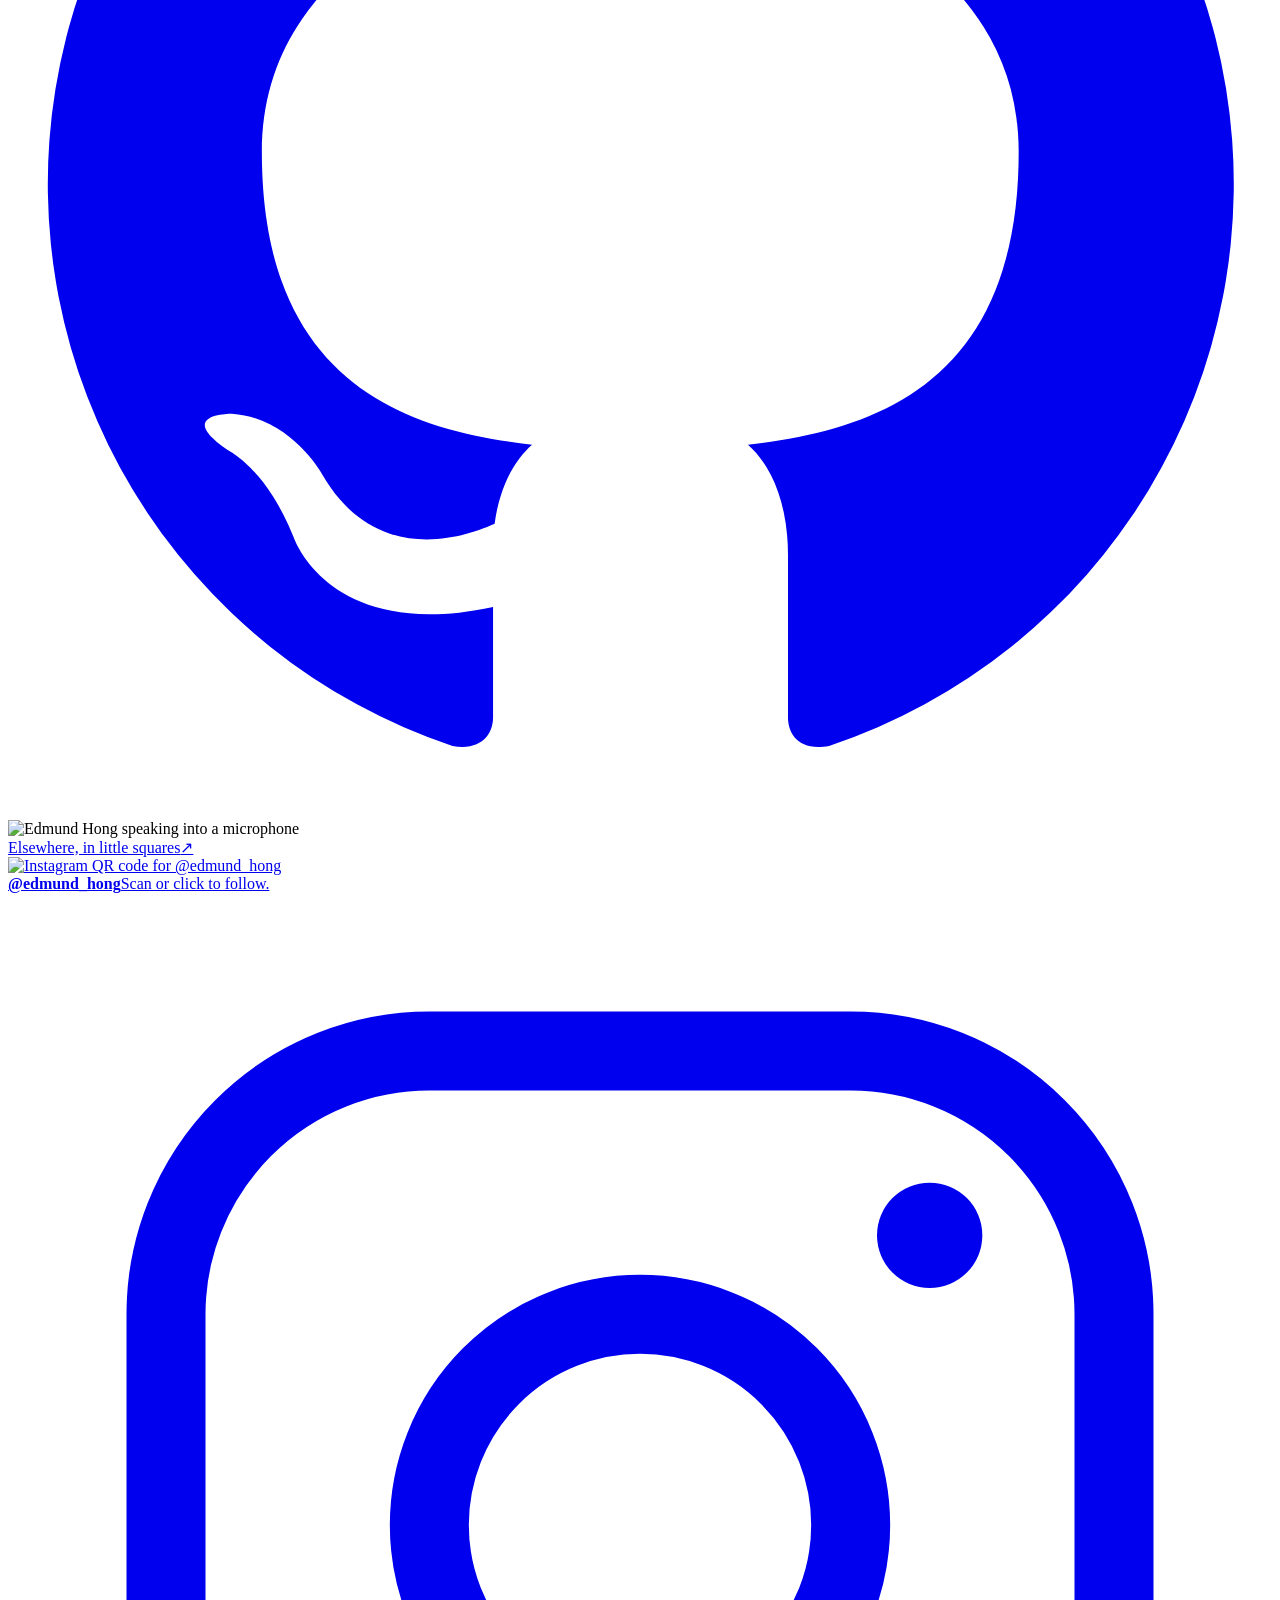
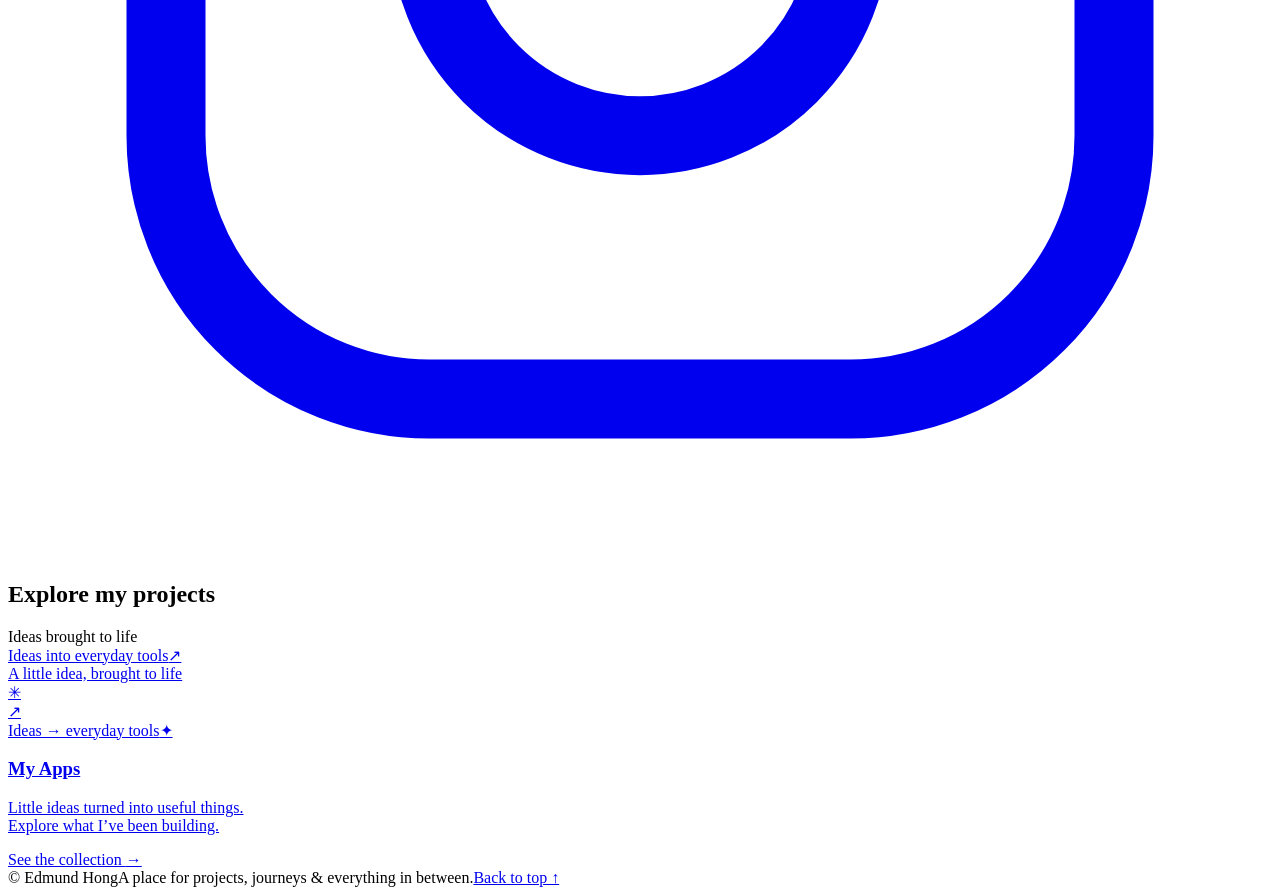
==== commit 90b8ec27: "Combine intro and about into unified profile section" ====
--- a/public/index.html
+++ b/public/index.html
@@ -14,10 +14,12 @@
 <a class="skip-link" href="#main">Skip to content</a>
 <header class="site-header wrap"><a class="wordmark" href="/" aria-label="Edmund Hong home"><img class="site-logo" src="/images/ed-logo.png" alt="" width="72" height="72"><span>edmund hong<span class="brand-dot">.</span></span></a><nav aria-label="Main navigation"><a href="/apps/">My Apps</a><a href="#about">About me ↗</a></nav></header>
 <main id="main" class="wrap" tabindex="-1">
-<section class="hero home-hero" aria-labelledby="hero-title"><div class="hero-copy"><p class="eyebrow"><span class="little-star" aria-hidden="true">✳</span> A little corner of the internet</p><h1 id="hero-title">Things I build.<br>Places I <em>explore.</em></h1><div class="hero-bottom"><p>Hi, I’m Edmund. A curious builder, a traveller,<br class="desktop-break"> and always a work in progress.</p><span class="hero-note" aria-hidden="true">Made of curiosity.<br>Fueled by possibility. <span>↙</span></span></div></div><div class="hero-portrait"><img src="/images/profile-pic.JPEG" alt="Edmund Hong speaking into a microphone" width="2344" height="3126" fetchpriority="high"></div></section>
-<section id="about" class="about-grid" aria-labelledby="about-title"><div class="about-copy"><p class="eyebrow">The person behind the pages</p><h2 id="about-title">A little more about me<span class="brand-dot">.</span></h2>
-<p class="bio bio-lead">I like figuring things out — how they work, why they matter, and what they could become.</p>
-<p class="bio">That curiosity takes me from building useful tools to exploring new places. Along the way, I make room for honest feedback, new experiences, and a little trial and error.</p>
+<section id="about" class="profile-section" aria-labelledby="hero-title">
+<div class="profile-copy">
+<p class="eyebrow"><span class="little-star" aria-hidden="true">✳</span> A little corner of the internet</p>
+<h1 id="hero-title">Things I build.<br>Places I <em>explore.</em></h1>
+<p class="profile-intro">Hi, I’m Edmund. A curious builder, a traveller, and always a work in progress.</p>
+<p class="bio">I like figuring things out — how they work, why they matter, and what they could become. That curiosity takes me from building useful tools to exploring new places, with a little trial and error along the way.</p>
 <p class="signoff">Generated by ChatGPT</p>
 <ul id="about-attributes" class="about-attributes" aria-label="About me hashtags"><li>#CuriousBuilder</li><li>#Traveller</li><li>#AnalyticalThinker</li><li>#AdventurousSpirit</li><li>#ProblemSolver</li><li>#AlwaysLearning</li><li>#Pragmatic</li><li>#WorkInProgress</li></ul>
 <nav class="follow-row" aria-label="Follow Edmund">
@@ -26,9 +28,14 @@
 <a class="social-icon" href="mailto:edmundhongkf@gmail.com" aria-label="Email Edmund at edmundhongkf@gmail.com" title="Email · edmundhongkf@gmail.com"><svg aria-hidden="true" viewBox="0 0 24 24" fill="none" stroke="currentColor" stroke-width="1.7" stroke-linecap="round" stroke-linejoin="round"><rect x="3" y="5" width="18" height="14" rx="2"/><path d="m4 7 8 6 8-6"/></svg></a>
 <a class="social-icon" href="https://www.linkedin.com/in/edmundhongkf" target="_blank" rel="noopener noreferrer" aria-label="Edmund Hong on LinkedIn (opens in a new tab)" title="LinkedIn"><svg aria-hidden="true" viewBox="0 0 24 24" fill="currentColor"><circle cx="5" cy="5" r="2"/><path d="M3 9h4v12H3zM10 9h3.8v1.6c.7-1.2 1.9-1.9 3.4-1.9 3 0 3.8 1.9 3.8 4.8V21h-4v-6.6c0-1.5-.3-2.5-1.6-2.5-1.5 0-1.4 1.5-1.4 2.5V21h-4z"/></svg></a>
 <a class="social-icon" href="https://github.com/edmundhong" target="_blank" rel="noopener noreferrer" aria-label="Edmund Hong on GitHub (opens in a new tab)" title="GitHub"><svg aria-hidden="true" viewBox="0 0 24 24" fill="currentColor"><path d="M12 .75a11.25 11.25 0 0 0-3.56 21.92c.56.1.77-.24.77-.54v-2.1c-3.13.68-3.79-1.33-3.79-1.33-.51-1.3-1.25-1.65-1.25-1.65-1.02-.7.08-.69.08-.69 1.13.08 1.72 1.16 1.72 1.16 1 1.72 2.63 1.22 3.27.93.1-.73.39-1.22.71-1.5-2.5-.28-5.13-1.25-5.13-5.56 0-1.23.44-2.23 1.16-3.02-.12-.28-.5-1.43.11-2.98 0 0 .95-.3 3.1 1.15a10.8 10.8 0 0 1 5.63 0c2.15-1.46 3.09-1.15 3.09-1.15.62 1.55.23 2.7.12 2.98.72.79 1.16 1.79 1.16 3.02 0 4.32-2.63 5.28-5.14 5.56.4.35.76 1.04.76 2.1v3.08c0 .3.2.65.78.54A11.25 11.25 0 0 0 12 .75Z"/></svg></a>
-</nav></div>
+</nav>
+</div>
+<div class="profile-media">
+<div class="hero-portrait"><img src="/images/profile-pic.JPEG" alt="Edmund Hong speaking into a microphone" width="2344" height="3126" fetchpriority="high"></div>
 <a class="instagram-card" href="https://www.instagram.com/edmund_hong/" target="_blank" rel="noopener noreferrer" aria-label="Visit @edmund_hong on Instagram (opens in a new tab)"><div class="instagram-top"><span class="eyebrow">Elsewhere, in little squares</span><span aria-hidden="true">↗</span></div>
-<div class="instagram-qr"><img src="/images/instagram-qr.png" alt="Instagram QR code for @edmund_hong" width="804" height="1348" loading="lazy"></div><div class="instagram-bottom"><div><strong>@edmund_hong</strong><span>Scan or click to follow.</span></div><svg aria-hidden="true" viewBox="0 0 24 24" fill="none"><rect x="3" y="3" width="18" height="18" rx="5" stroke="currentColor" stroke-width="1.5"/><circle cx="12" cy="12" r="4" stroke="currentColor" stroke-width="1.5"/><circle cx="17.5" cy="6.5" r="1" fill="currentColor"/></svg></div></a></section>
+<div class="instagram-qr"><img src="/images/instagram-qr.png" alt="Instagram QR code for @edmund_hong" width="804" height="1348" loading="lazy"></div><div class="instagram-bottom"><div><strong>@edmund_hong</strong><span>Scan or click to follow.</span></div><svg aria-hidden="true" viewBox="0 0 24 24" fill="none"><rect x="3" y="3" width="18" height="18" rx="5" stroke="currentColor" stroke-width="1.5"/><circle cx="12" cy="12" r="4" stroke="currentColor" stroke-width="1.5"/><circle cx="17.5" cy="6.5" r="1" fill="currentColor"/></svg></div></a>
+</div>
+</section>
 <section class="home-projects" aria-labelledby="explore-title"><div class="section-heading"><h2 id="explore-title" class="eyebrow">Explore my projects</h2><span class="small-note">Ideas brought to life</span></div>
 <div class="feature-grid">
 <a class="feature-card apps-card" href="/apps/"><div class="card-top"><span class="card-tag">Ideas into everyday tools</span><span class="circle-arrow" aria-hidden="true">↗</span></div><div class="app-art" aria-hidden="true"><div class="mini-window"><div class="window-bar"><i></i><i></i><i></i><span>A little idea, brought to life</span></div><div class="window-content"><span class="app-symbol">✳</span><div><span class="skeleton wide"></span><span class="skeleton short"></span></div><span>↗</span></div><div class="mini-chart"><span></span><span></span><span></span><span></span><span></span><span></span><span></span></div></div><span class="floating-label">Ideas → everyday tools</span><span class="art-spark">✦</span></div><div class="card-copy"><h3>My Apps</h3><p>Little ideas turned into useful things.<br>Explore what I’ve been building.</p><span class="card-cta">See the collection <span aria-hidden="true">→</span></span></div></a>
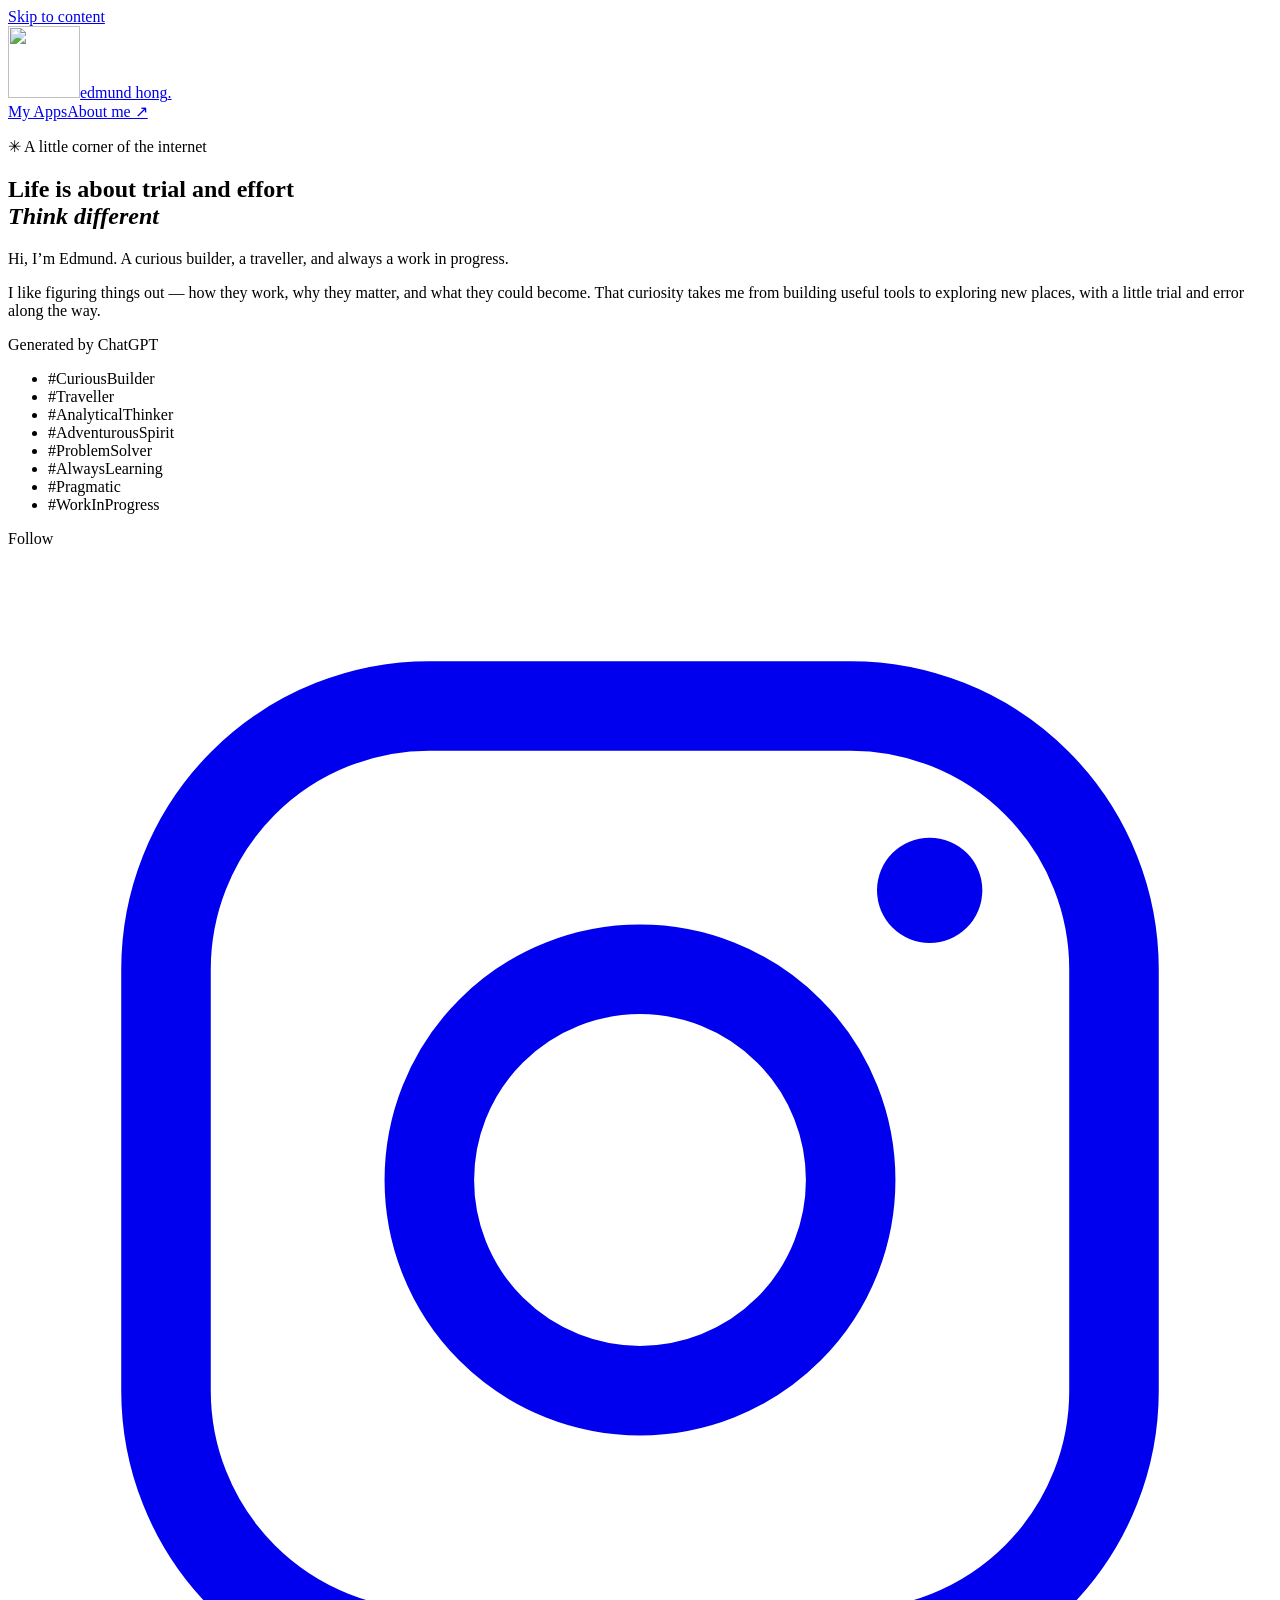
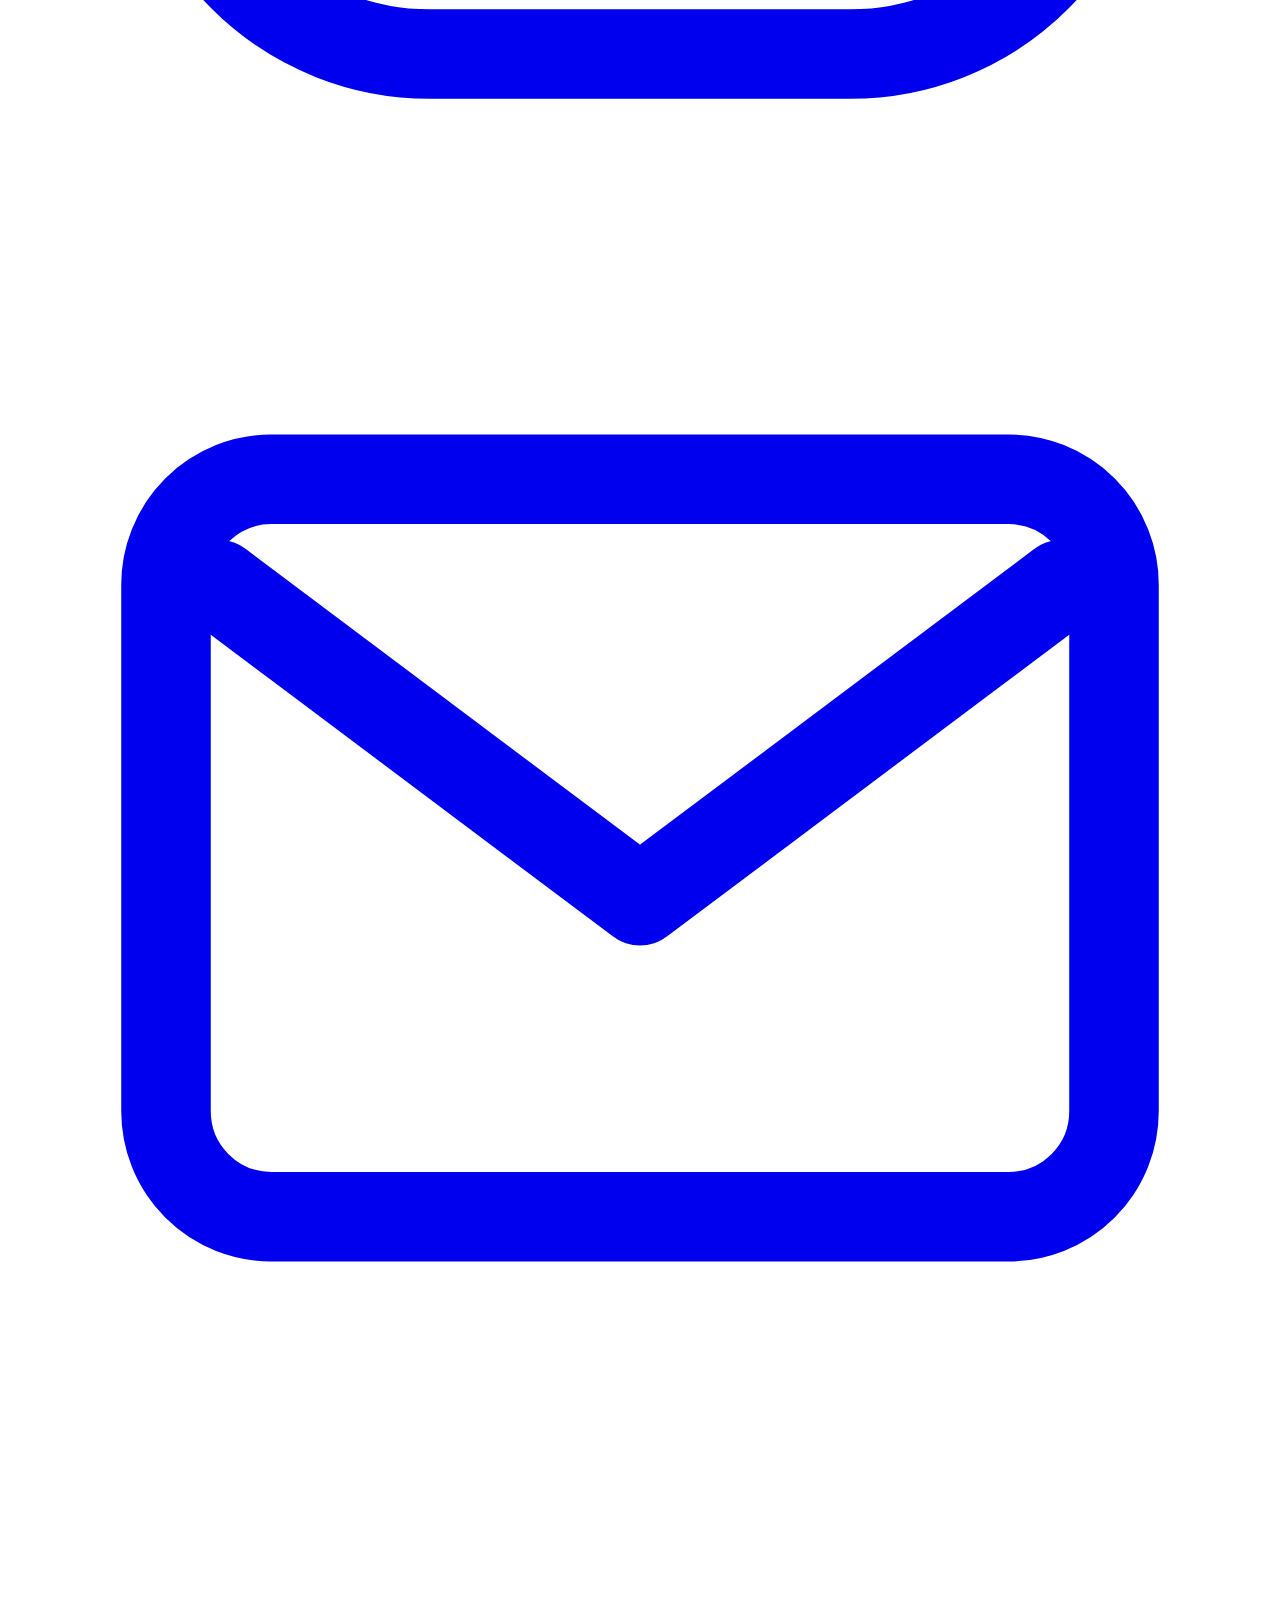
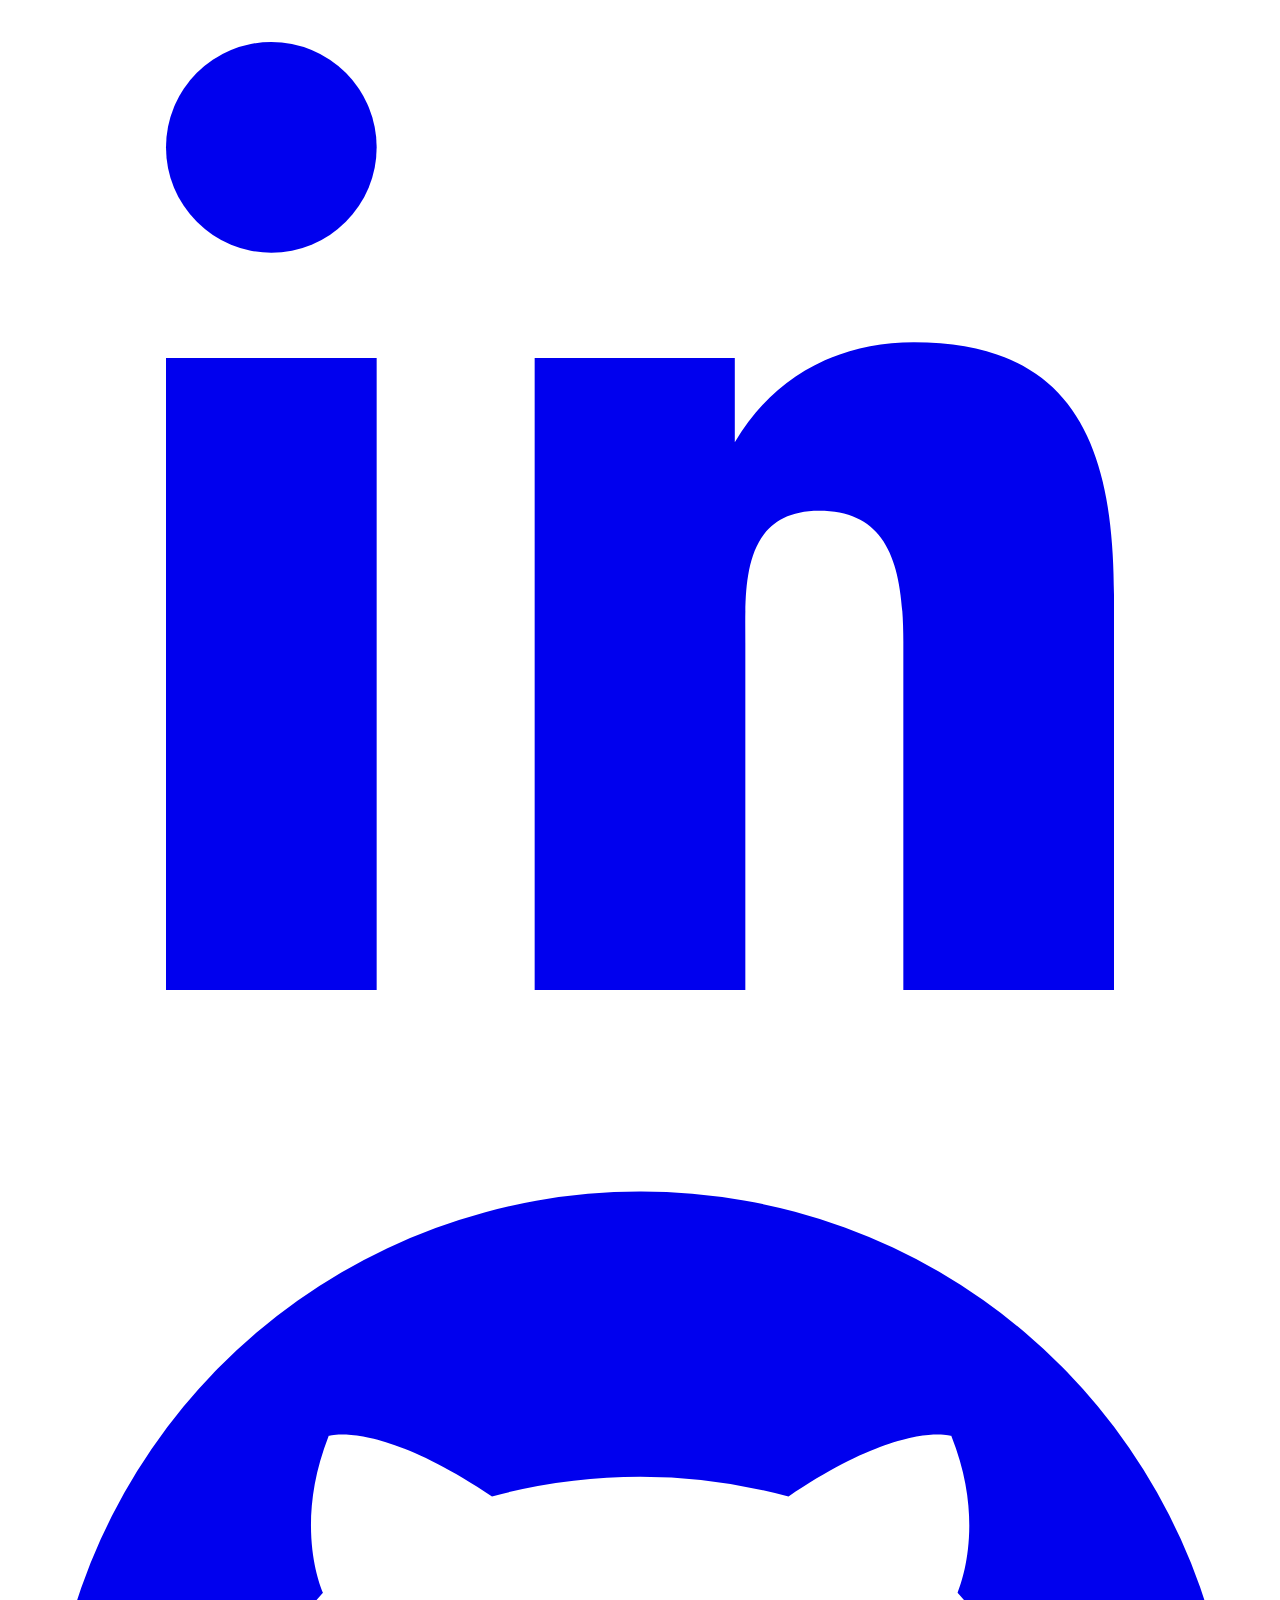
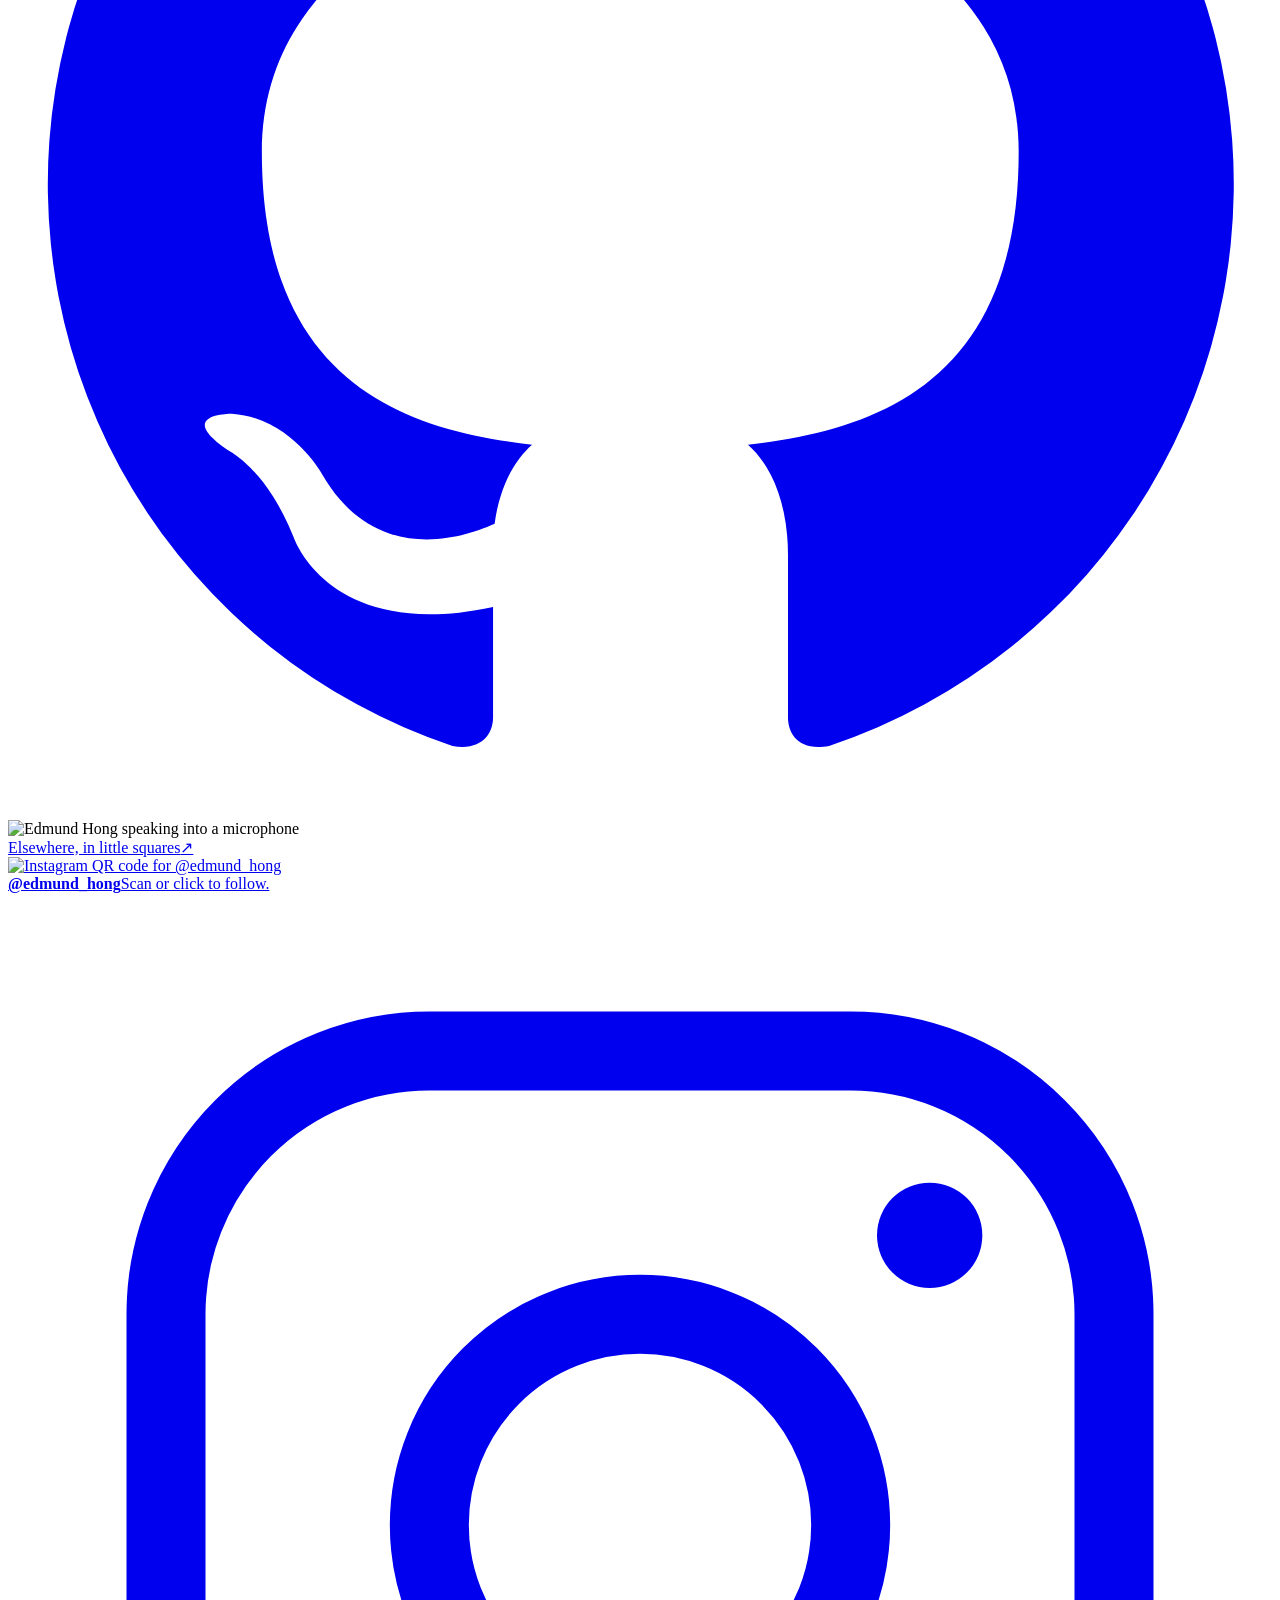
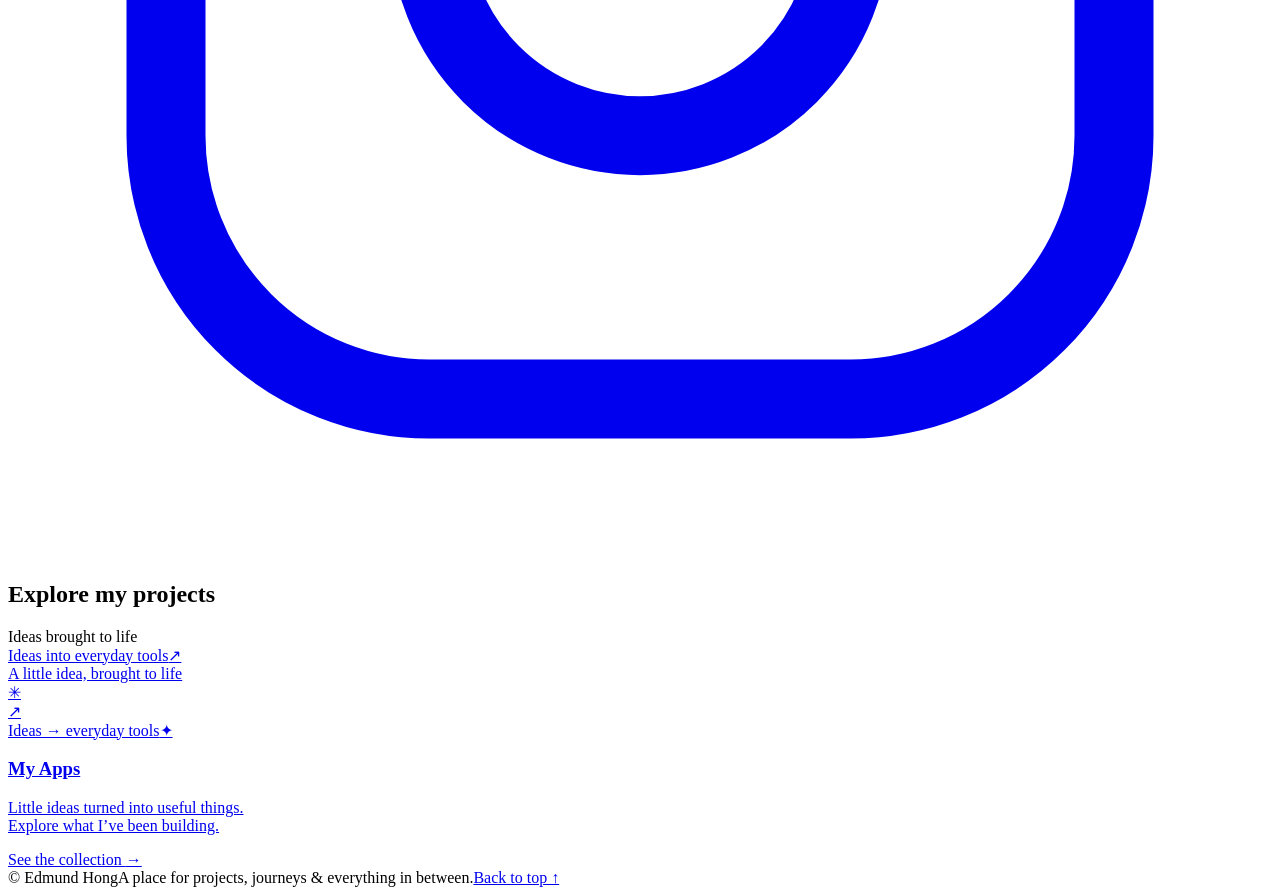
==== commit 1ef999ed: "Update homepage headline and page title" ====
--- a/public/index.html
+++ b/public/index.html
@@ -3,7 +3,7 @@
 <head>
 <meta charset="utf-8"><meta name="viewport" content="width=device-width, initial-scale=1">
 <meta name="description" content="Meet Edmund Hong. Explore the apps I build and the things I learn along the way."><meta name="theme-color" content="#f7f4ec">
-<title>Edmund Hong — Things I build. Places I explore.</title><link rel="icon" href="/favicon.ico?v=ed-logo" sizes="any"><link rel="icon" href="/icon-32.png" type="image/png" sizes="32x32"><link rel="apple-touch-icon" href="/icon-180.png"><link rel="manifest" href="/site.webmanifest"><link rel="stylesheet" href="/styles.css">
+<title>Edmund Hong — Life is about trial and effort. Think different.</title><link rel="icon" href="/favicon.ico?v=ed-logo" sizes="any"><link rel="icon" href="/icon-32.png" type="image/png" sizes="32x32"><link rel="apple-touch-icon" href="/icon-180.png"><link rel="manifest" href="/site.webmanifest"><link rel="stylesheet" href="/styles.css">
 <script>
   window.va = window.va || function () { (window.vaq = window.vaq || []).push(arguments); };
 </script>
@@ -17,7 +17,7 @@
 <section id="about" class="profile-section" aria-labelledby="hero-title">
 <div class="profile-copy">
 <p class="eyebrow"><span class="little-star" aria-hidden="true">✳</span> A little corner of the internet</p>
-<h1 id="hero-title">Things I build.<br>Places I <em>explore.</em></h1>
+<h1 id="hero-title">Life is about trial and effort<br><em>Think different</em></h1>
 <p class="profile-intro">Hi, I’m Edmund. A curious builder, a traveller, and always a work in progress.</p>
 <p class="bio">I like figuring things out — how they work, why they matter, and what they could become. That curiosity takes me from building useful tools to exploring new places, with a little trial and error along the way.</p>
 <p class="signoff">Generated by ChatGPT</p>
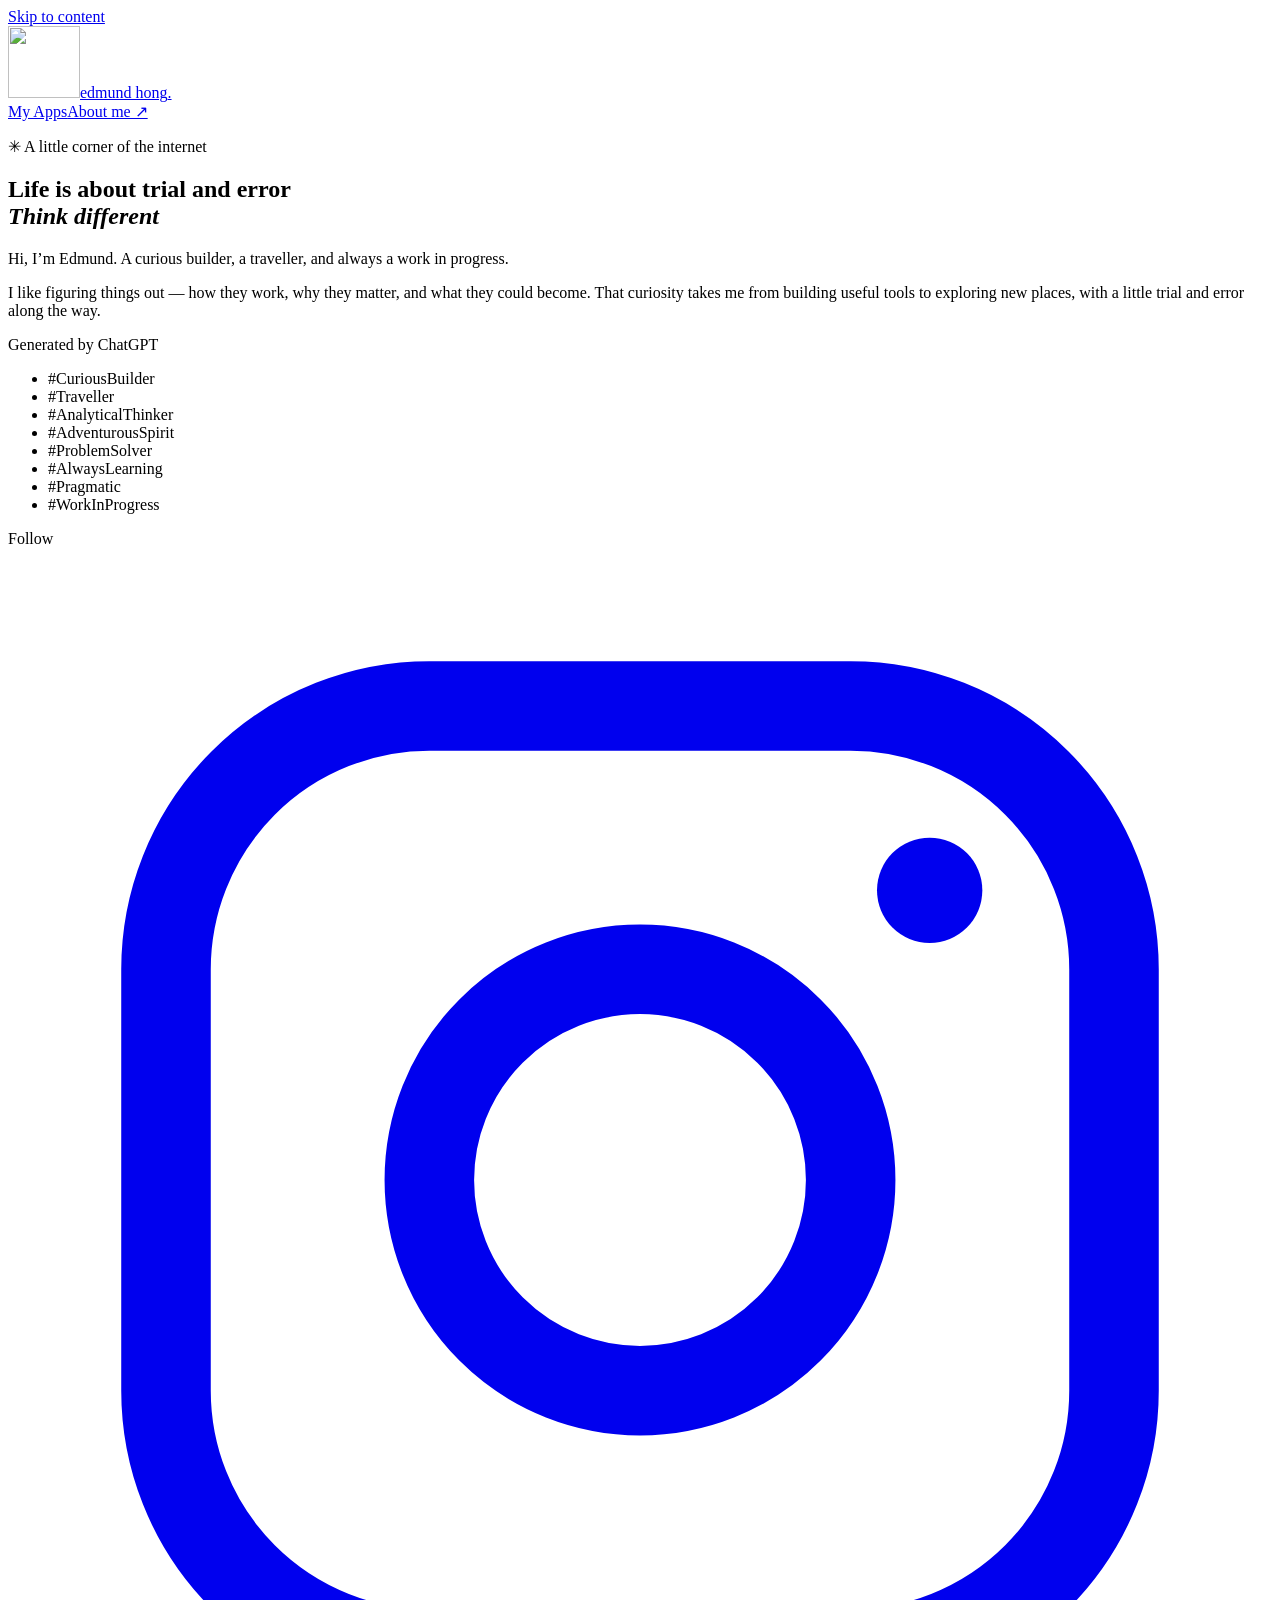
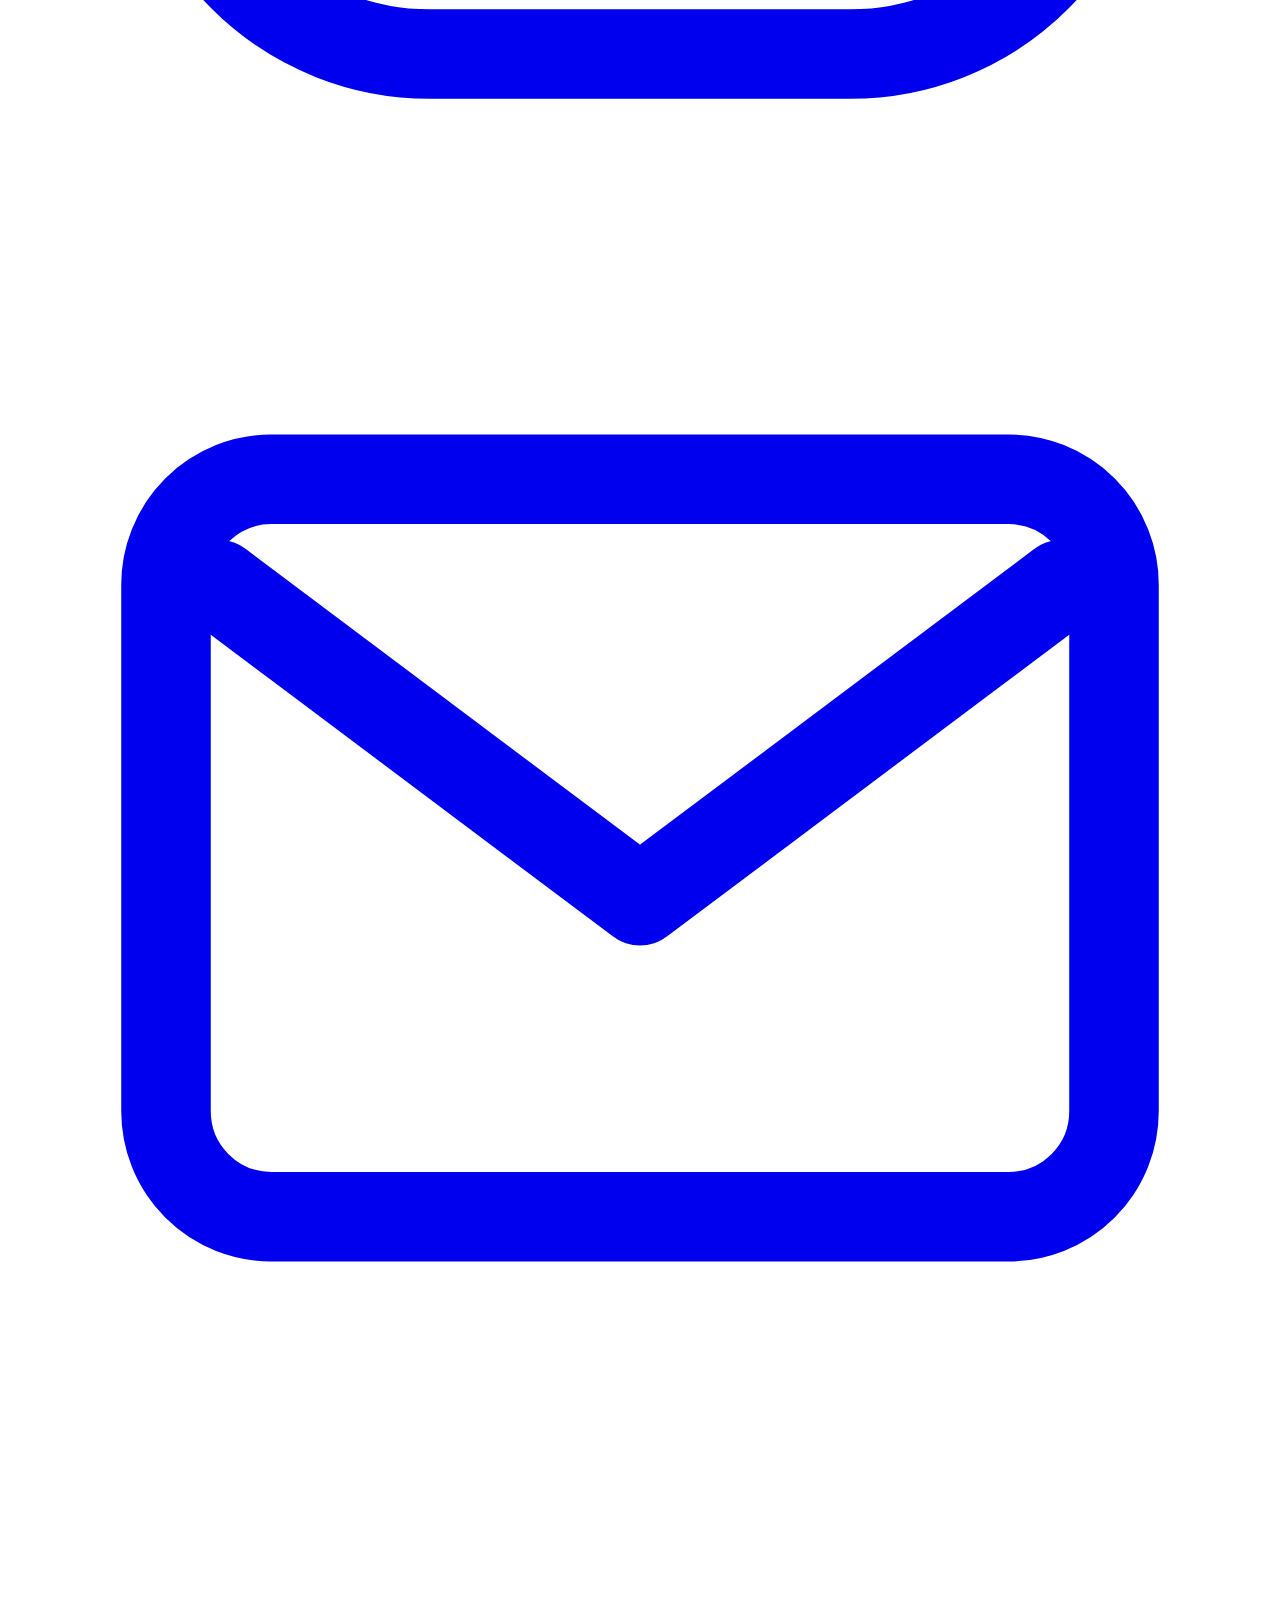
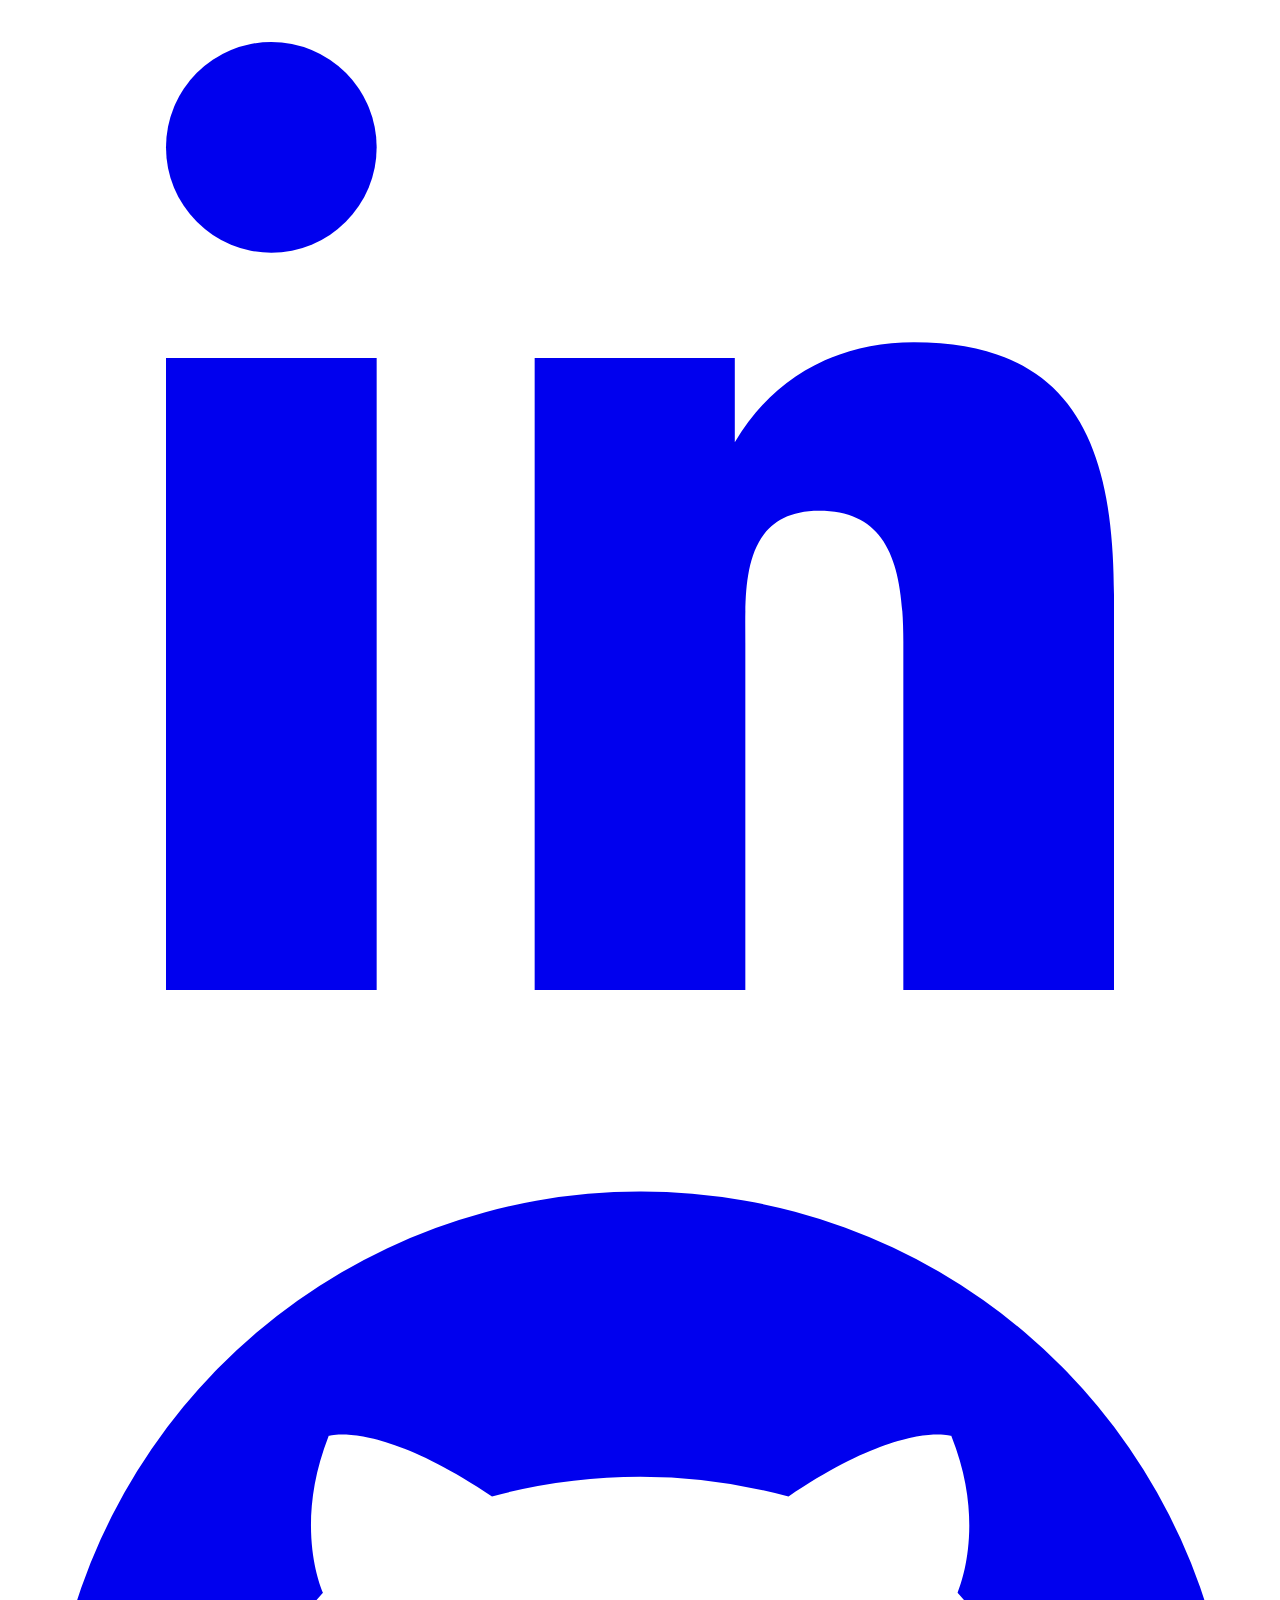
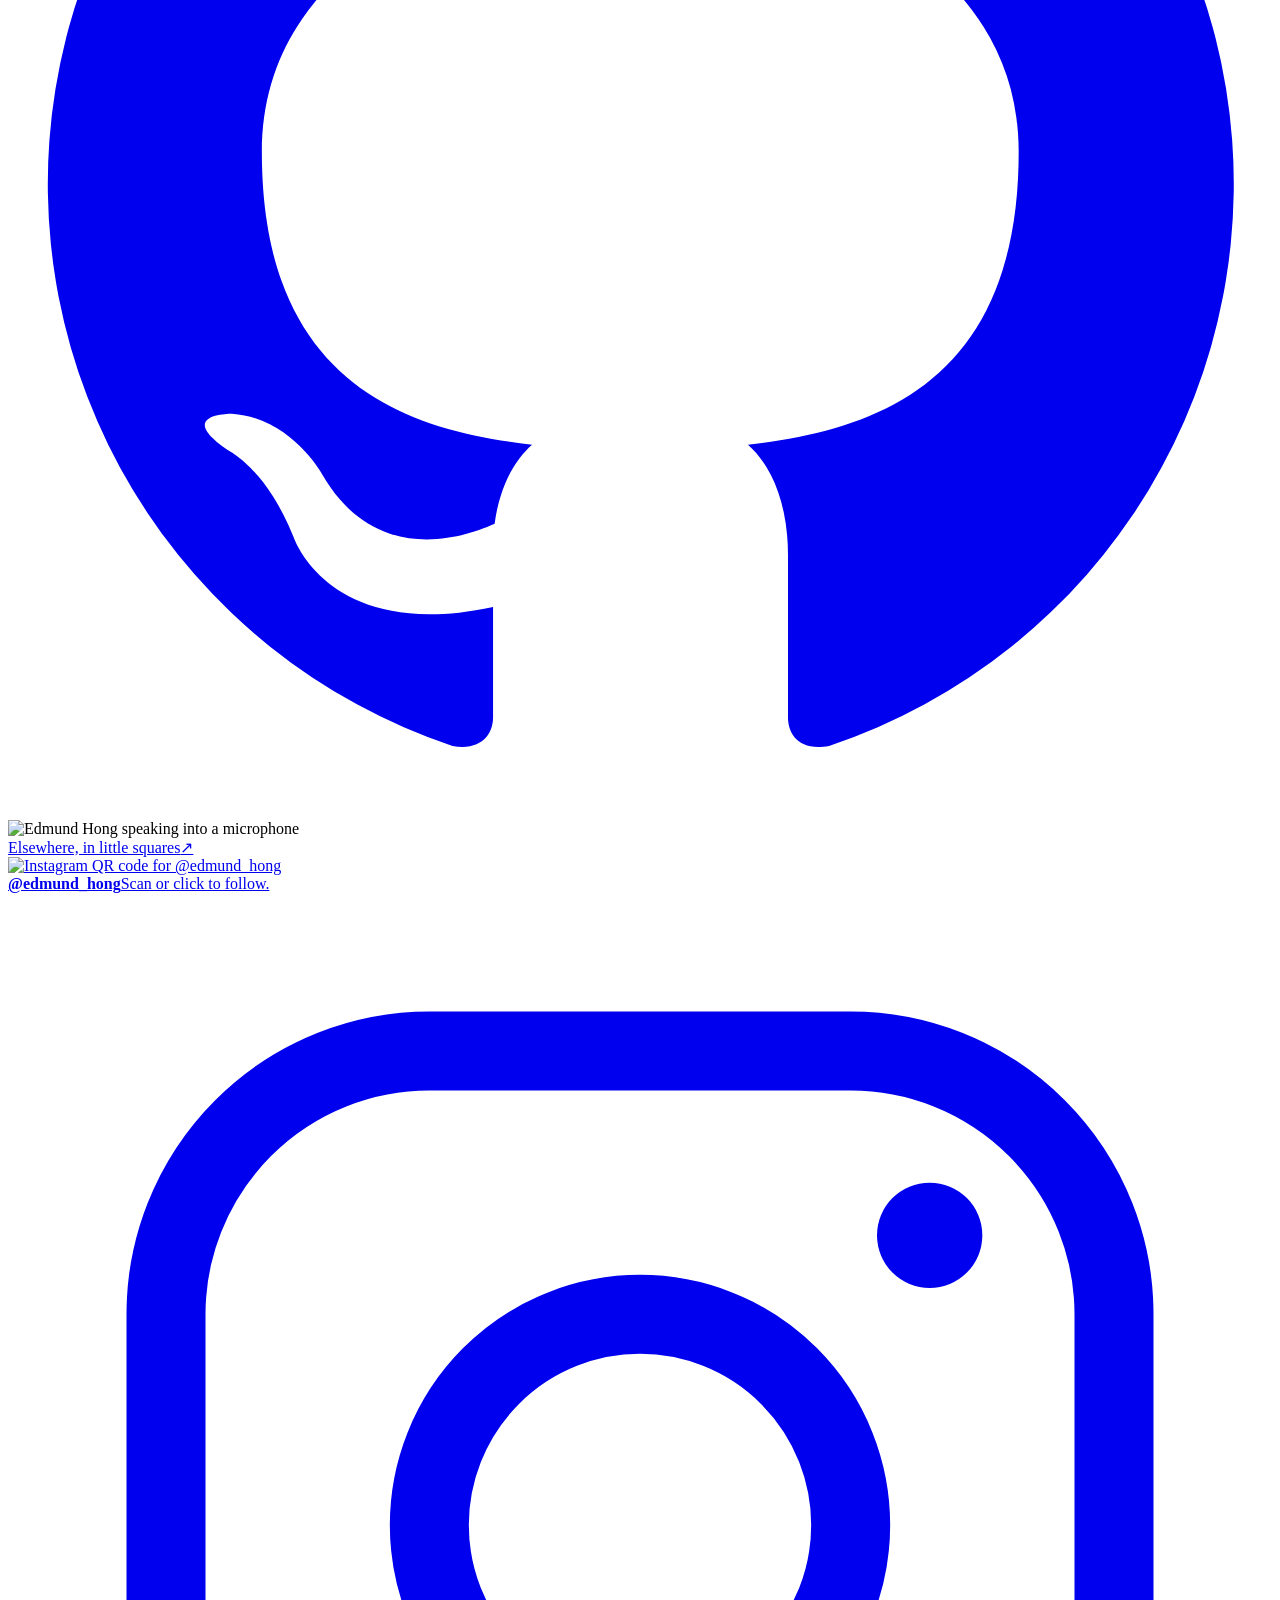
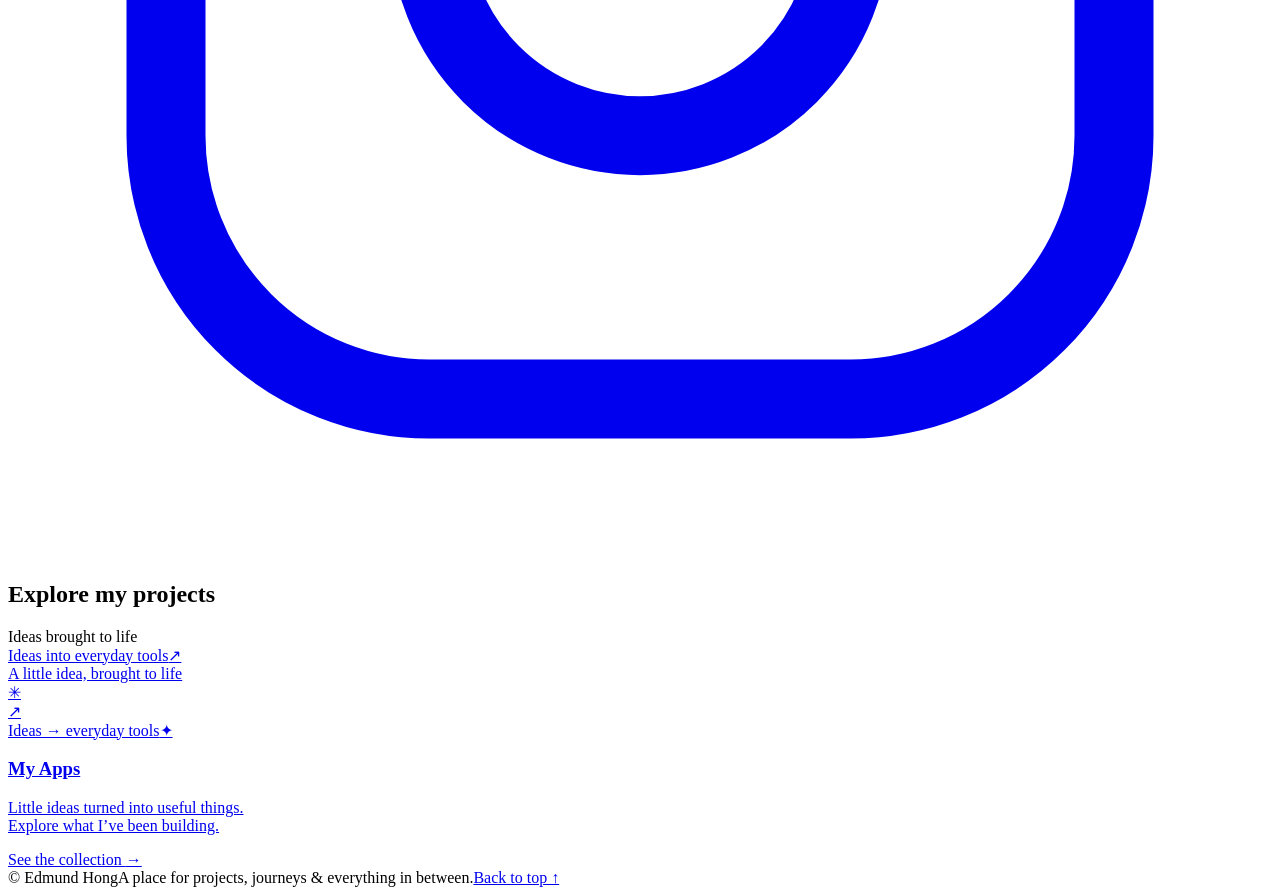
==== commit 67ac12cb: "Correct headline to trial and error" ====
--- a/public/index.html
+++ b/public/index.html
@@ -3,7 +3,7 @@
 <head>
 <meta charset="utf-8"><meta name="viewport" content="width=device-width, initial-scale=1">
 <meta name="description" content="Meet Edmund Hong. Explore the apps I build and the things I learn along the way."><meta name="theme-color" content="#f7f4ec">
-<title>Edmund Hong — Life is about trial and effort. Think different.</title><link rel="icon" href="/favicon.ico?v=ed-logo" sizes="any"><link rel="icon" href="/icon-32.png" type="image/png" sizes="32x32"><link rel="apple-touch-icon" href="/icon-180.png"><link rel="manifest" href="/site.webmanifest"><link rel="stylesheet" href="/styles.css">
+<title>Edmund Hong — Life is about trial and error. Think different.</title><link rel="icon" href="/favicon.ico?v=ed-logo" sizes="any"><link rel="icon" href="/icon-32.png" type="image/png" sizes="32x32"><link rel="apple-touch-icon" href="/icon-180.png"><link rel="manifest" href="/site.webmanifest"><link rel="stylesheet" href="/styles.css">
 <script>
   window.va = window.va || function () { (window.vaq = window.vaq || []).push(arguments); };
 </script>
@@ -17,7 +17,7 @@
 <section id="about" class="profile-section" aria-labelledby="hero-title">
 <div class="profile-copy">
 <p class="eyebrow"><span class="little-star" aria-hidden="true">✳</span> A little corner of the internet</p>
-<h1 id="hero-title">Life is about trial and effort<br><em>Think different</em></h1>
+<h1 id="hero-title">Life is about trial and error<br><em>Think different</em></h1>
 <p class="profile-intro">Hi, I’m Edmund. A curious builder, a traveller, and always a work in progress.</p>
 <p class="bio">I like figuring things out — how they work, why they matter, and what they could become. That curiosity takes me from building useful tools to exploring new places, with a little trial and error along the way.</p>
 <p class="signoff">Generated by ChatGPT</p>
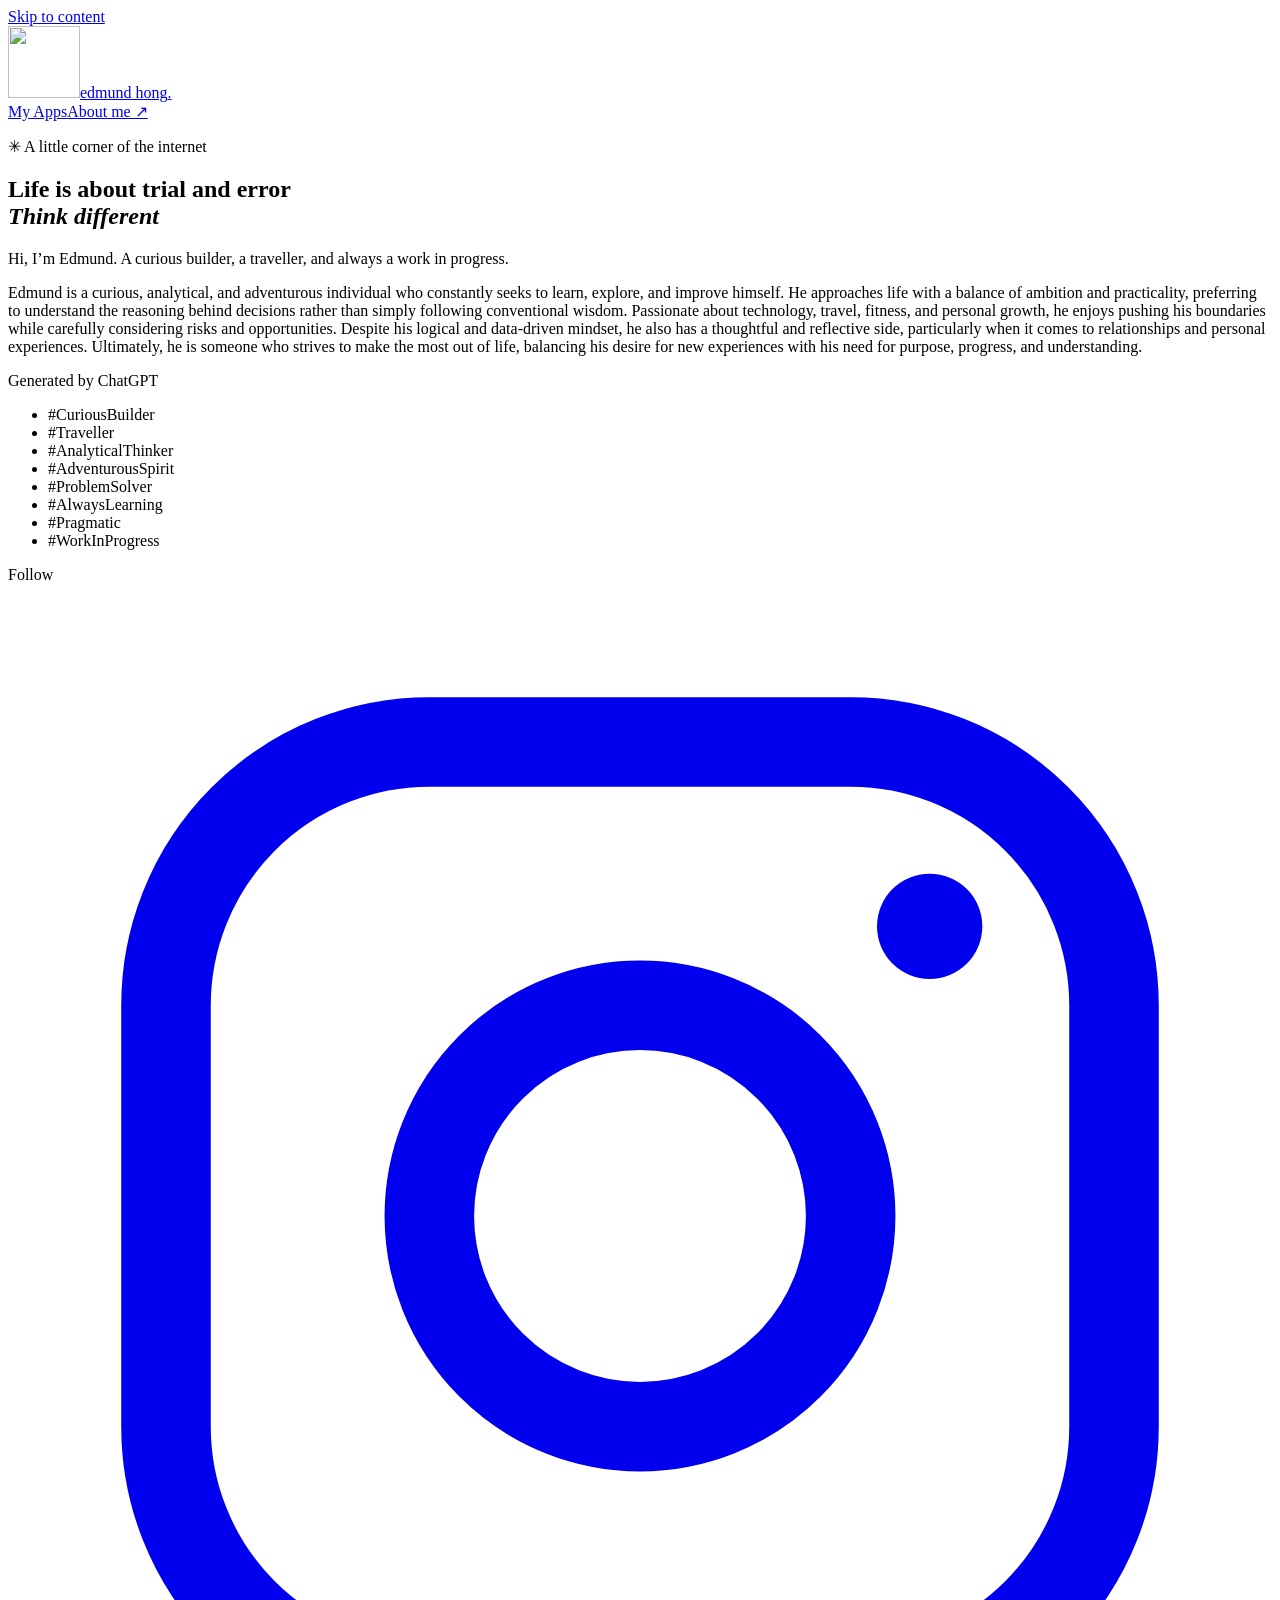
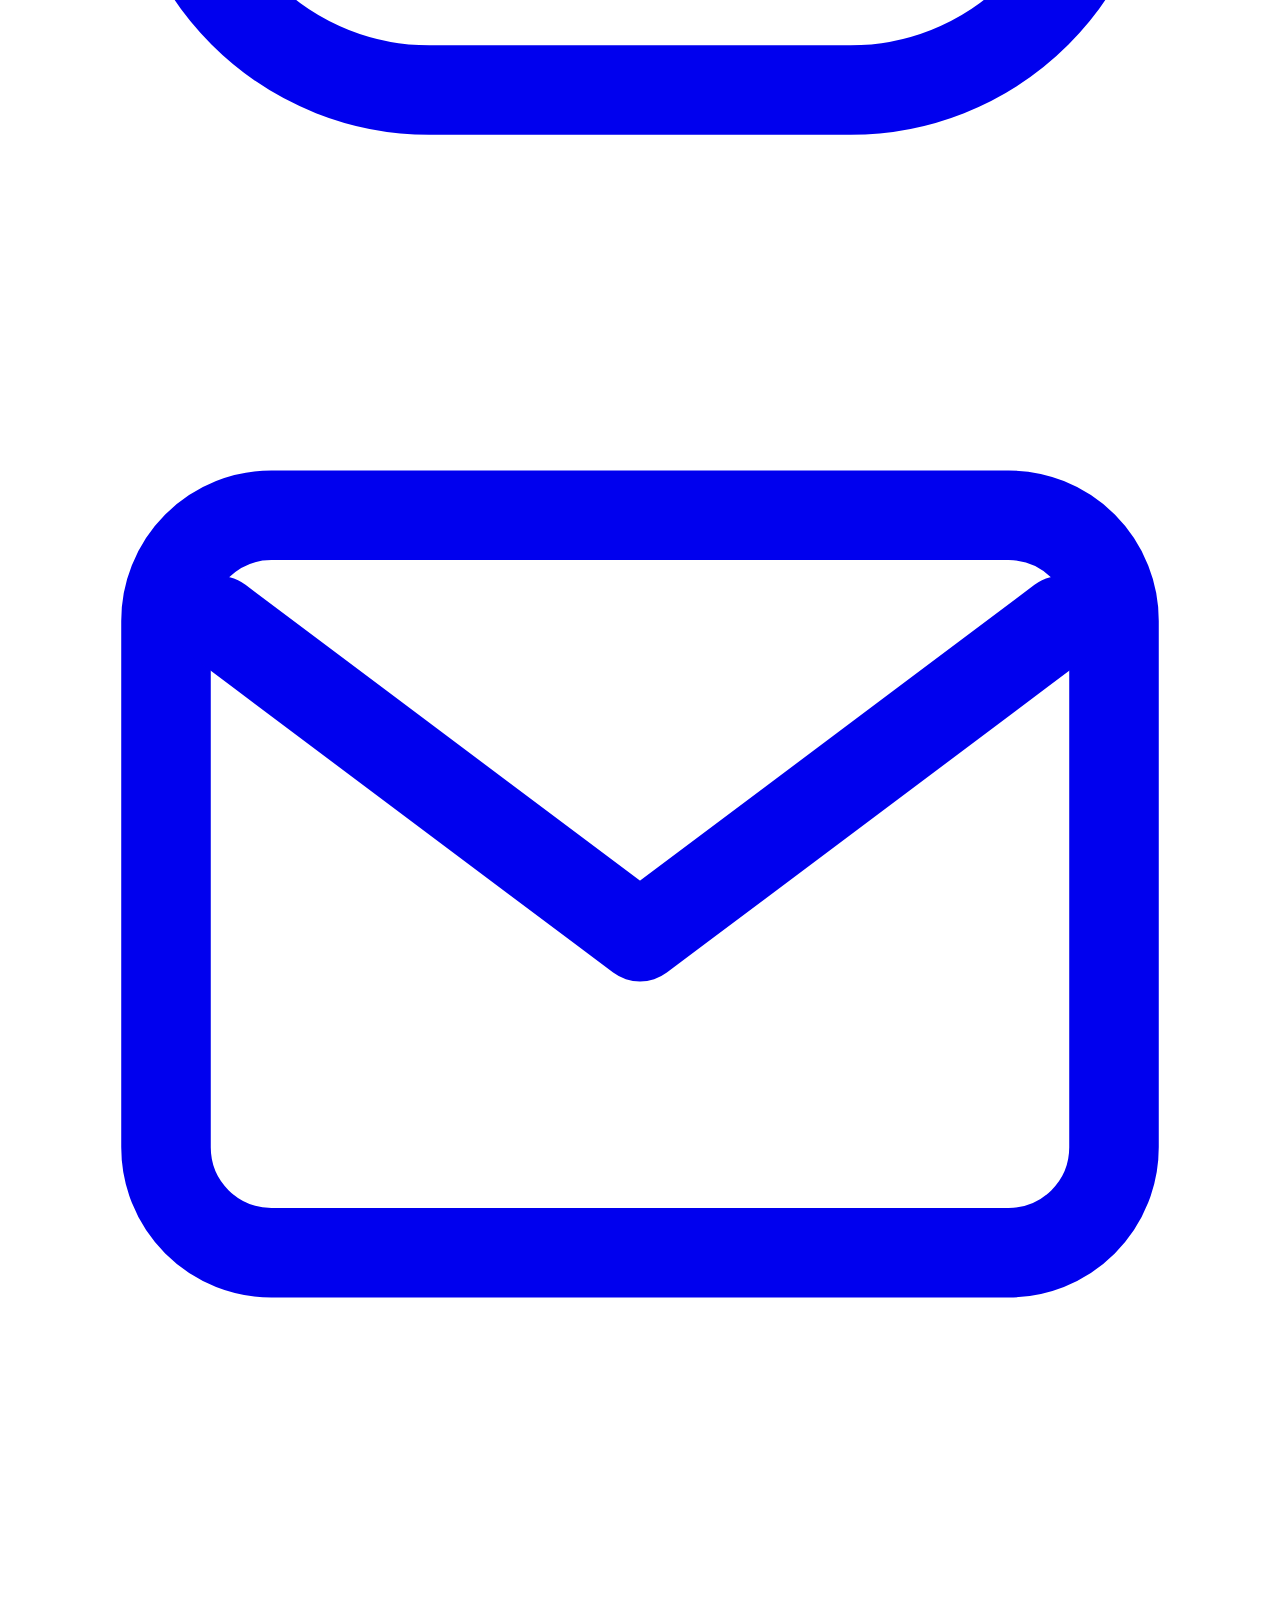
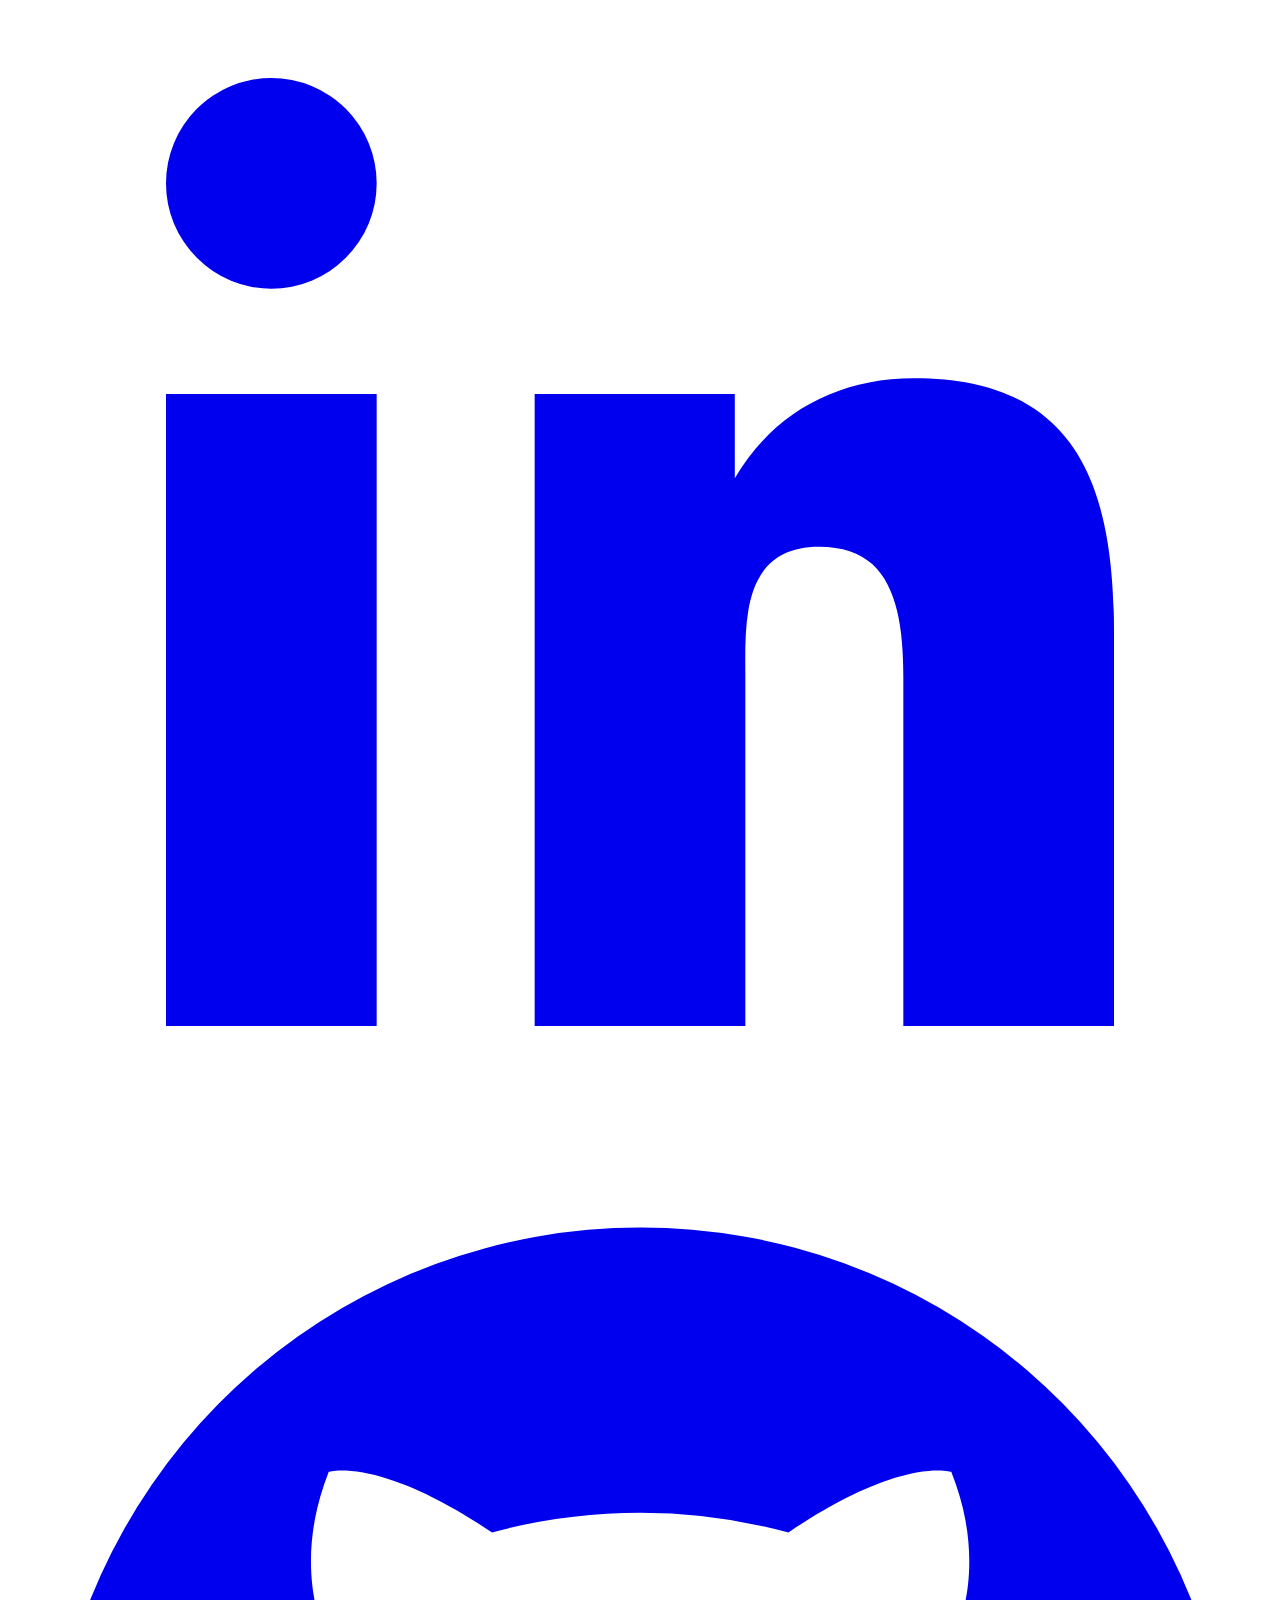
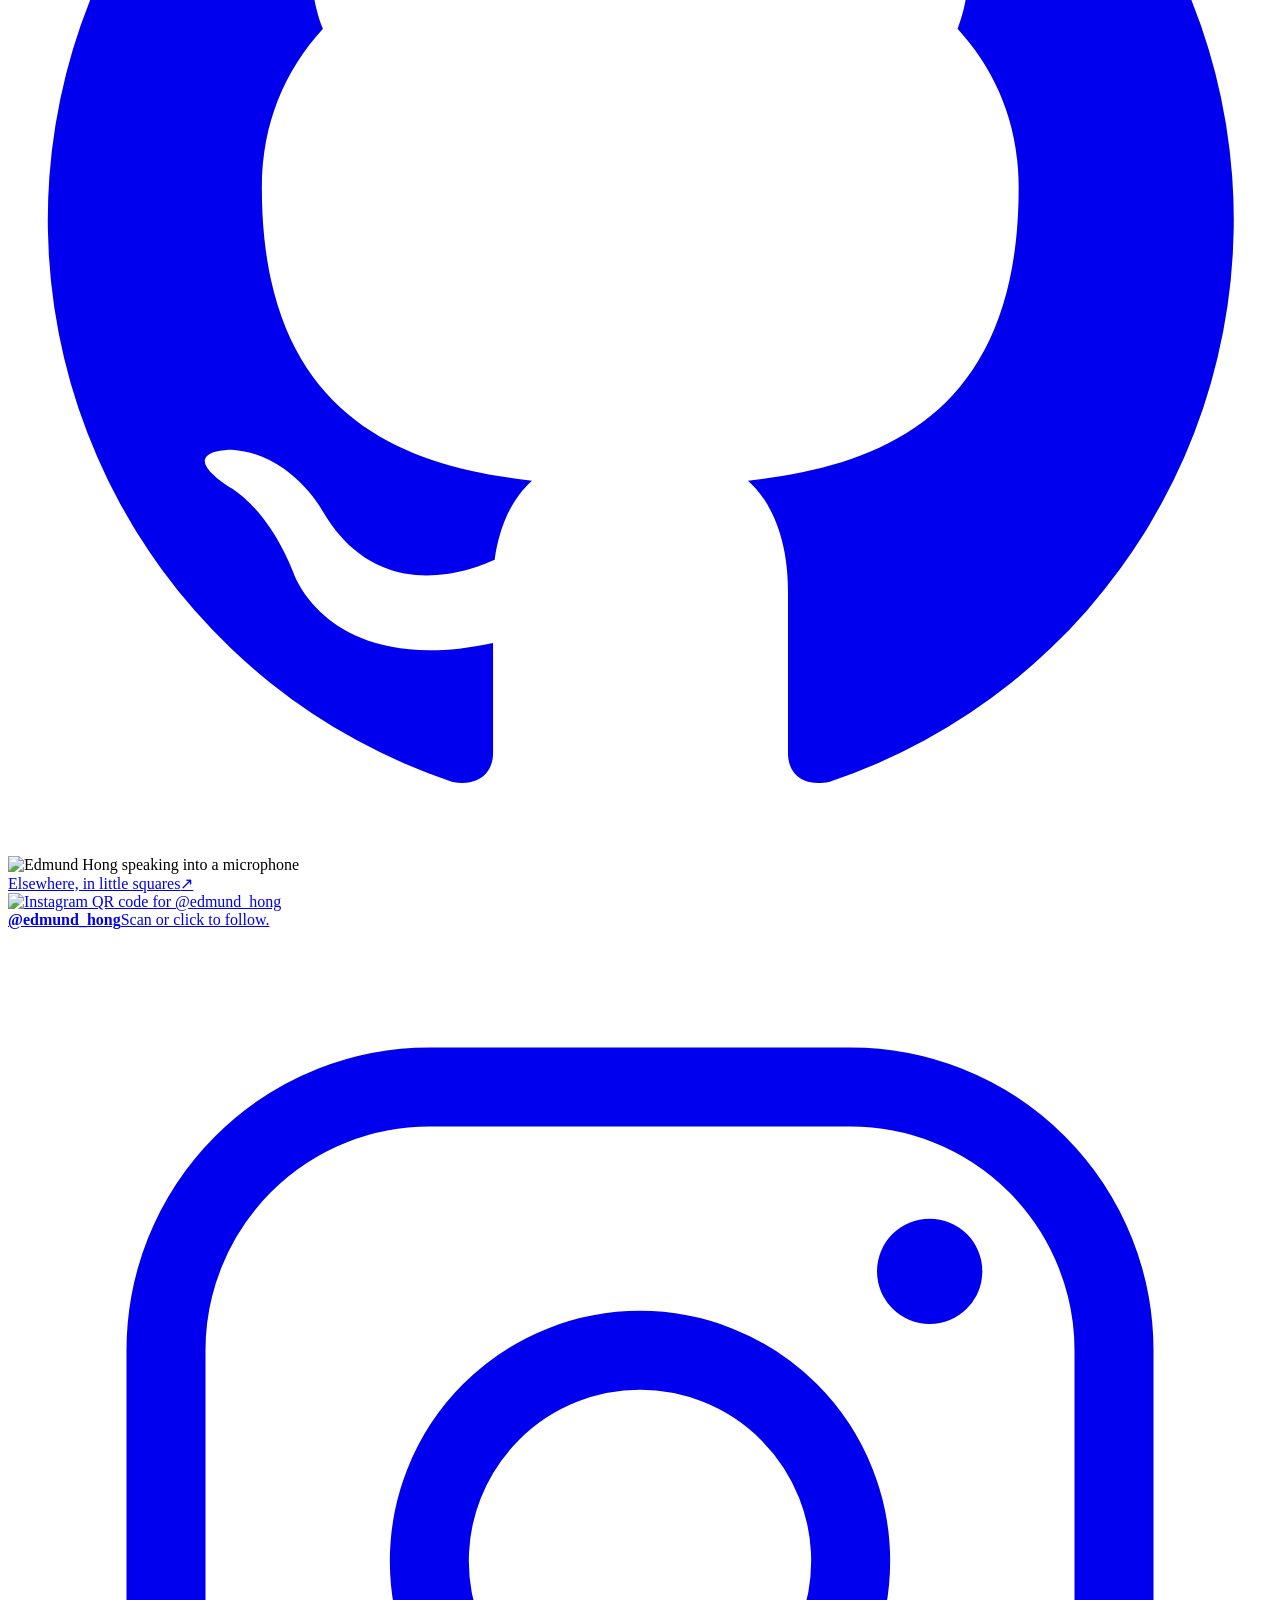
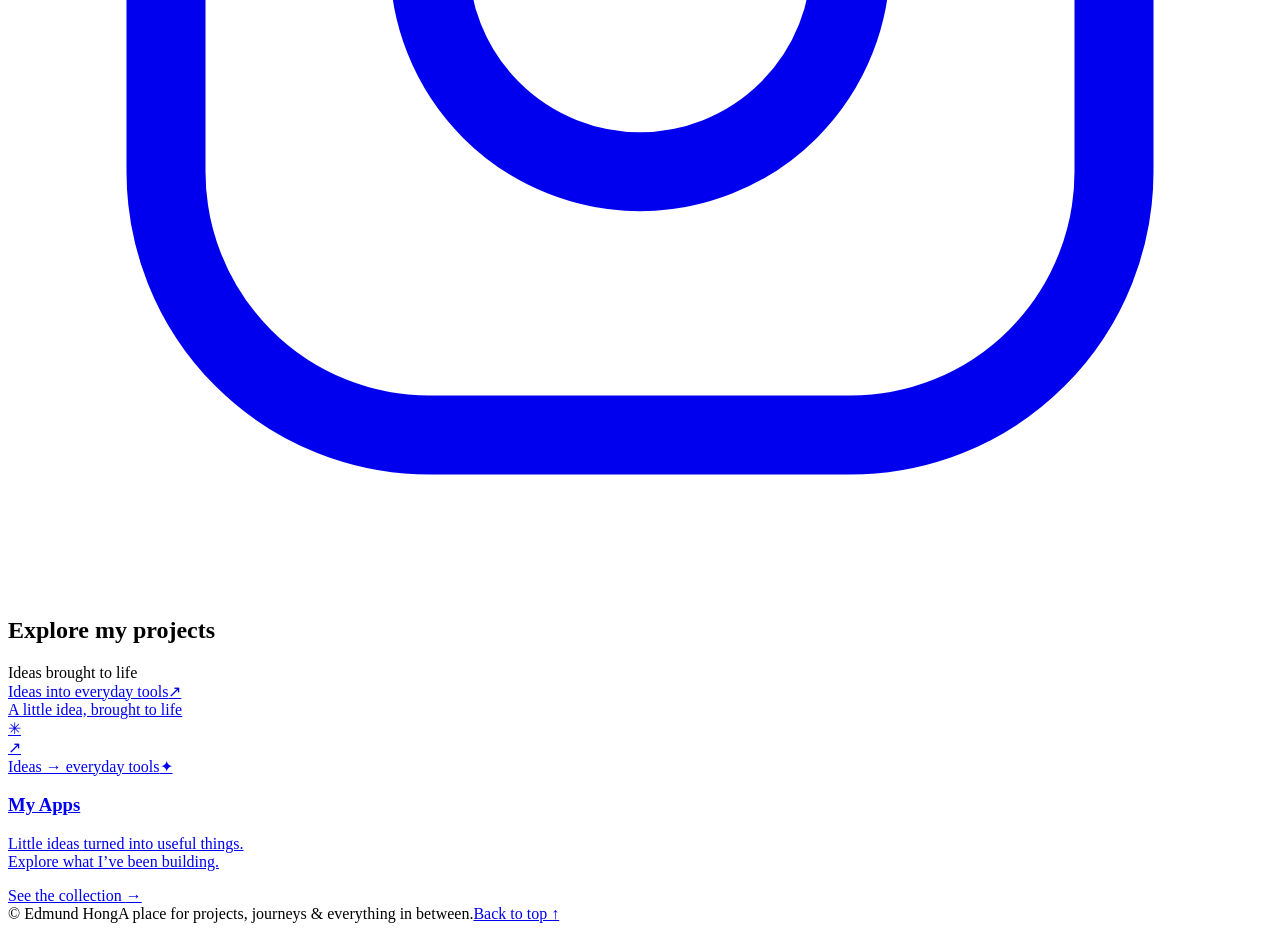
==== commit 043357ad: "Update homepage biography" ====
--- a/public/index.html
+++ b/public/index.html
@@ -19,7 +19,7 @@
 <p class="eyebrow"><span class="little-star" aria-hidden="true">✳</span> A little corner of the internet</p>
 <h1 id="hero-title">Life is about trial and error<br><em>Think different</em></h1>
 <p class="profile-intro">Hi, I’m Edmund. A curious builder, a traveller, and always a work in progress.</p>
-<p class="bio">I like figuring things out — how they work, why they matter, and what they could become. That curiosity takes me from building useful tools to exploring new places, with a little trial and error along the way.</p>
+<p class="bio">Edmund is a curious, analytical, and adventurous individual who constantly seeks to learn, explore, and improve himself. He approaches life with a balance of ambition and practicality, preferring to understand the reasoning behind decisions rather than simply following conventional wisdom. Passionate about technology, travel, fitness, and personal growth, he enjoys pushing his boundaries while carefully considering risks and opportunities. Despite his logical and data-driven mindset, he also has a thoughtful and reflective side, particularly when it comes to relationships and personal experiences. Ultimately, he is someone who strives to make the most out of life, balancing his desire for new experiences with his need for purpose, progress, and understanding.</p>
 <p class="signoff">Generated by ChatGPT</p>
 <ul id="about-attributes" class="about-attributes" aria-label="About me hashtags"><li>#CuriousBuilder</li><li>#Traveller</li><li>#AnalyticalThinker</li><li>#AdventurousSpirit</li><li>#ProblemSolver</li><li>#AlwaysLearning</li><li>#Pragmatic</li><li>#WorkInProgress</li></ul>
 <nav class="follow-row" aria-label="Follow Edmund">
